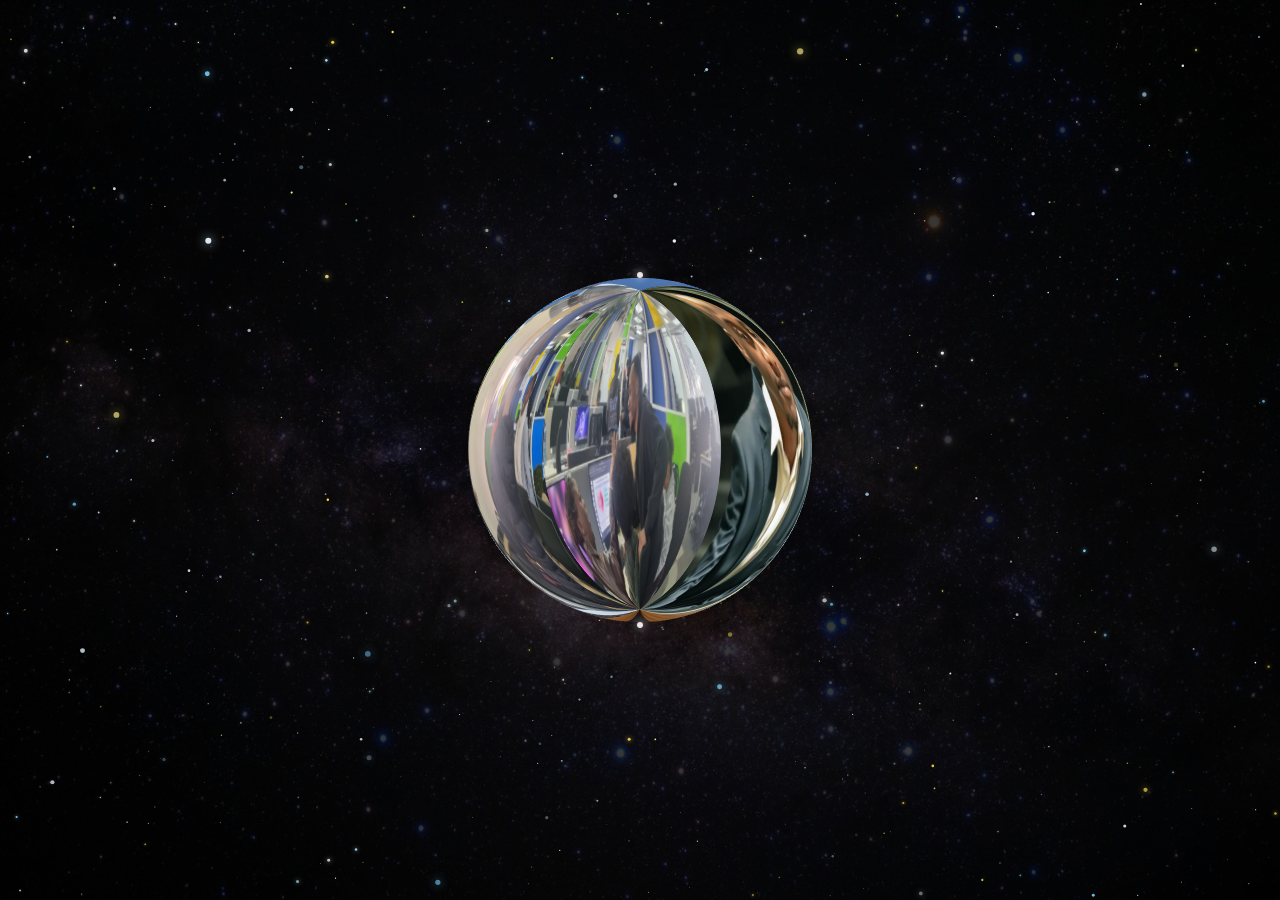
==== target/classes/static/index.html @ a39a05ab "Created a planet and the universe with the big bang effect" ====
<!DOCTYPE html>
<html lang="en">
<head>
  <meta charset="UTF-8">
  <meta name="viewport" content="width=device-width, initial-scale=1.0, maximum-scale=1.0, user-scalable=no">
  <title>Cosmic 3D Web Profile</title>
  
  <!-- Preconnect to Google Fonts -->
  <link rel="preconnect" href="https://fonts.googleapis.com">
  <link rel="preconnect" href="https://fonts.gstatic.com" crossorigin>
  <link href="https://fonts.googleapis.com/css2?family=Orbitron:wght@400;500;600;700;800;900&family=Space+Grotesk:wght@300;400;500;600;700&display=swap" rel="stylesheet">
  
  <link rel="stylesheet" href="css/style.css">
</head>
<body>

  <!-- Fullscreen Interactive Canvas: Starfield, Gravity & Supernova Engine -->
  <canvas id="starfield-canvas"></canvas>

  <!-- Deep Space Atmosphere Vignette -->
  <div class="space-vignette"></div>

  <!-- Central Planet Stage (Exact Cartesian 0,0 Center) -->
  <div class="planet-stage" id="planet-stage" title="Click and drag to rotate the planet">
    <div class="atmosphere-halo"></div>
    <div class="orbit-reticle"></div>
    <canvas id="planet-canvas"></canvas>
  </div>

  <!-- Supernova Blast Toast Notification (Fires after 2-second dwell) -->
  <div id="supernova-alert" class="supernova-alert">
    ⚡ SUPERNOVA DETONATED // STELLAR REBIRTH INITIATED
  </div>

  <!-- Scripts -->
  <script src="js/stars.js"></script>
  <script src="js/planet.js"></script>
  <script src="js/main.js"></script>
</body>
</html>
---- target/classes/static/css/style.css ----
/* ==========================================================================
   COSMIC 3D WEB PROFILE - MINIMALIST CARTESIAN (0,0) LAYOUT
   Clear Glass Glow & Neutral Aesthetic (No Blue Tint on Planet)
   Typography: Orbitron & Space Grotesk
   Palette: OLED Deep Black (#000000), Clear Glass White (#FFFFFF), Gold (#FFD700)
   ========================================================================== */

@import url('https://fonts.googleapis.com/css2?family=Orbitron:wght@400;500;600;700;800;900&family=Space+Grotesk:wght@300;400;500;600;700&display=swap');

:root {
  --bg-deep-black: #000000;
 
  --accent-gold: #FFD700;
  --accent-supernova: #FF3D71;

  --font-display: 'Orbitron', -apple-system, sans-serif;
  --font-body: 'Space Grotesk', -apple-system, sans-serif;

  --ease-spring: cubic-bezier(0.16, 1, 0.3, 1);
  --ease-smooth: cubic-bezier(0.4, 0, 0.2, 1);
}

/* Reset */
*, *::before, *::after {
  box-sizing: border-box;
  margin: 0;
  padding: 0;
}

html, body {
  width: 100%;
  width: 100vw;
  height: 100%;
  height: 100vh;
  height: 100dvh;
  min-height: 100%;
  margin: 0;
  padding: 0;
  overflow: hidden;
  background-color: var(--bg-deep-black);
  user-select: none;
  -webkit-user-select: none;
  touch-action: none;
}

/* Cosmic Canvas Background */
#starfield-canvas {
  position: fixed;
  top: 0;
  left: 0;
  right: 0;
  bottom: 0;
  width: 100%;
  height: 100%;
  height: 100dvh;
  z-index: 2;
  display: block;
}

/* Background Atmosphere Vignette (Neutral, pure deep black - layered behind stars) */
.space-vignette {
  position: fixed;
  top: 0;
  left: 0;
  right: 0;
  bottom: 0;
  width: 100%;
  height: 100%;
  height: 100dvh;
  z-index: 1;
  pointer-events: none;
  background: radial-gradient(ellipse at center, transparent 60%, rgba(0, 0, 0, 0.45) 100%);
}

/* 3D Planet Stage (Positioned at exact Cartesian 0,0 Center of Screen) */
.planet-stage {
  position: absolute;
  top: 50%;
  left: 50%;
  transform: translate(-50%, -50%);
  width: clamp(210px, 46vmin, 350px);
  height: clamp(210px, 46vmin, 350px);
  display: flex;
  align-items: center;
  justify-content: center;
  cursor: grab;
  z-index: 10;
  transition: transform 0.3s var(--ease-spring);
}

.planet-stage:active {
  cursor: grabbing;
}

/* Planet WebGL Canvas - Clear Glass Glow (Zero blue tint) */
#planet-canvas {
  width: 100%;
  height: 100%;
  display: block;
}

/* Atmospheric Glow Halo (Neutral Clear Glass Sheen) */
.atmosphere-halo {
  position: absolute;
  top: -7%;
  left: -7%;
  width: 114%;
  height: 114%;
  border-radius: 50%;
  pointer-events: none;
  /* background: radial-gradient(circle, rgba(255, 255, 255, 0.12) 42%, rgba(255, 255, 255, 0.03) 65%, transparent 75%); */
  animation: atmosphereBreath 5s ease-in-out infinite alternate;
}




.orbit-reticle::before,
.orbit-reticle::after {
  content: '';
  position: absolute;
  width: 6px;
  height: 6px;
  border-radius: 50%;
  background: rgba(255, 255, 255, 0.9);
  box-shadow: 0 0 8px rgba(255, 255, 255, 0.85);
}

.orbit-reticle::before { top: 0; left: 50%; transform: translate(-50%, -50%); }
.orbit-reticle::after { bottom: 0; left: 50%; transform: translate(-50%, 50%); }

/* Supernova Blast Notification Toast */
.supernova-alert {
  position: fixed;
  top: 2rem;
  left: 50%;
  transform: translateX(-50%) translateY(-20px);
  background: rgba(255, 61, 113, 0.16);
  border: 1px solid var(--accent-supernova);
  color: #FFFFFF;
  padding: 0.65rem 1.6rem;
  border-radius: 9999px;
  font-family: var(--font-display);
  font-size: clamp(0.7rem, 2.2vw, 0.85rem);
  letter-spacing: 0.2em;
  text-align: center;
  box-shadow: 0 0 35px rgba(255, 61, 113, 0.45);
  backdrop-filter: blur(12px);
  -webkit-backdrop-filter: blur(12px);
  pointer-events: none;
  opacity: 0;
  transition: all 0.35s var(--ease-spring);
  z-index: 100;
  max-width: 90vw;
  white-space: nowrap;
}

.supernova-alert.active {
  opacity: 1;
  transform: translateX(-50%) translateY(0);
}

/* Animations */
@keyframes rotateClockwise {
  from { transform: rotate(0deg); }
  to { transform: rotate(360deg); }
}

@keyframes atmosphereBreath {
  0% { opacity: 0.7; transform: scale(0.98); }
  100% { opacity: 1; transform: scale(1.03); }
}
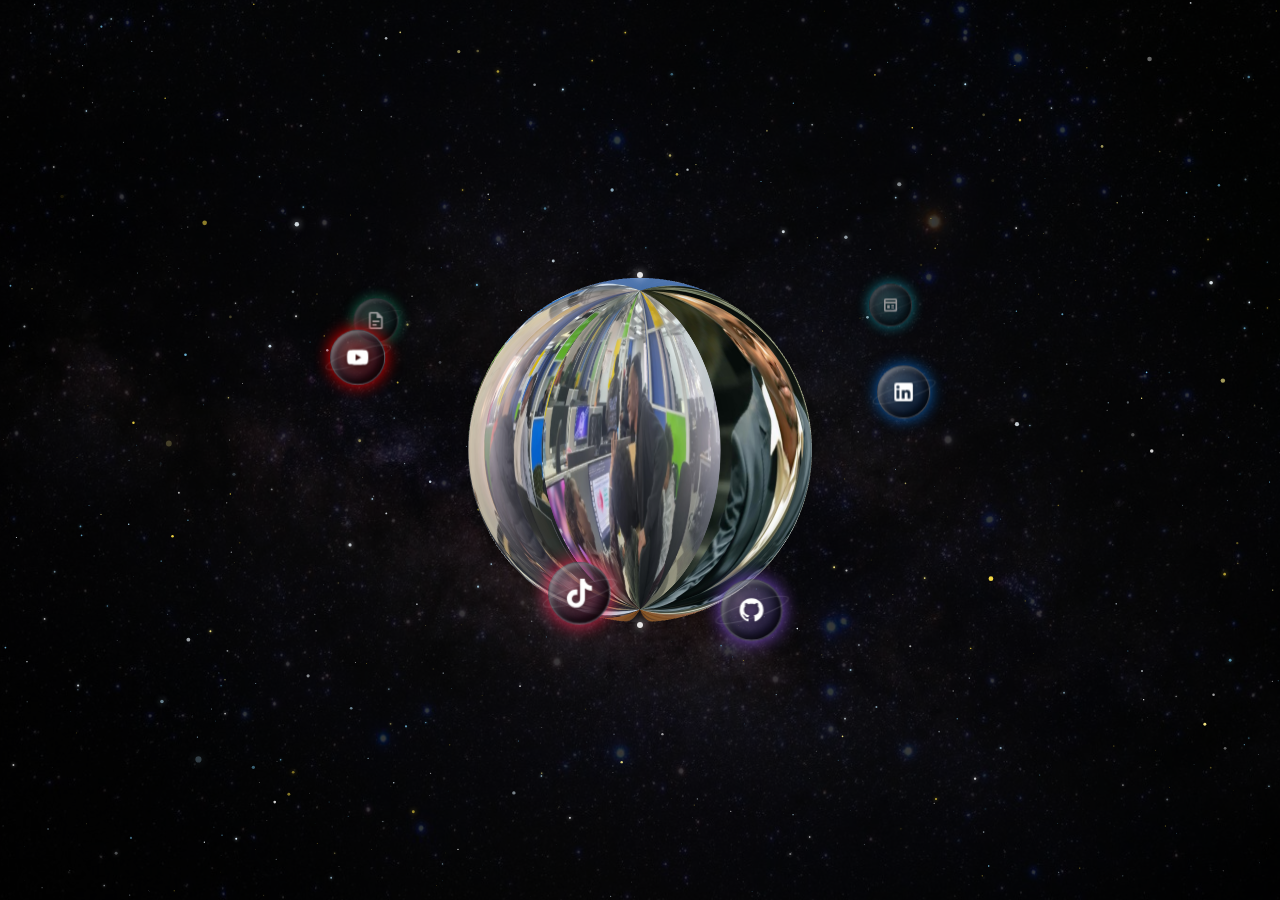
==== commit a5671898: "added Satellites to orbit around the world" ====
--- a/target/classes/static/index.html
+++ b/target/classes/static/index.html
@@ -27,6 +27,36 @@
     <canvas id="planet-canvas"></canvas>
   </div>
 
+  <!-- 3D Orbiting Satellite Moons System -->
+  <div class="orbital-system" id="orbital-system" aria-label="Orbiting satellite profiles"></div>
+
+  <!-- Cosmic Glassmorphism Profile Modal -->
+  <div id="cosmic-modal" class="cosmic-modal" role="dialog" aria-modal="true" aria-labelledby="modal-title">
+    <div class="modal-backdrop" id="modal-backdrop"></div>
+    <div class="modal-dialog-window">
+      <div class="modal-hud-header">
+        <div class="modal-title-group">
+          <span class="system-tag">// PROFILE SATELLITE INTERFACE</span>
+          <div class="title-row">
+            <h2 id="modal-title">Satellite</h2>
+            <span id="modal-badge" class="modal-badge">Network</span>
+          </div>
+        </div>
+        <div class="modal-header-actions">
+          <a id="modal-external-link" href="#" target="_blank" rel="noopener noreferrer" class="modal-header-link" title="Launch External">
+            <svg viewBox="0 0 24 24" width="16" height="16" fill="currentColor"><path d="M14 3v2h3.59l-9.83 9.83 1.41 1.41L19 6.41V10h2V3m-2 16H5V5h7V3H5a2 2 0 0 0-2 2v14a2 2 0 0 0 2 2h14a2 2 0 0 0 2-2v-7h-2v7z"/></svg>
+          </a>
+          <button id="modal-close-btn" class="modal-close-btn" aria-label="Close modal">
+            <svg viewBox="0 0 24 24" width="18" height="18" fill="currentColor"><path d="M19 6.41L17.59 5 12 10.59 6.41 5 5 6.41 10.59 12 5 17.59 6.41 19 12 13.41 17.59 19 19 17.59 13.41 12z"/></svg>
+          </button>
+        </div>
+      </div>
+      <div class="modal-content-scroll" id="modal-body">
+        <!-- Dynamically injected card & iframe preview -->
+      </div>
+    </div>
+  </div>
+
   <!-- Supernova Blast Toast Notification (Fires after 2-second dwell) -->
   <div id="supernova-alert" class="supernova-alert">
     ⚡ SUPERNOVA DETONATED // STELLAR REBIRTH INITIATED
@@ -35,6 +65,7 @@
   <!-- Scripts -->
   <script src="js/stars.js"></script>
   <script src="js/planet.js"></script>
+  <script src="js/moons.js"></script>
   <script src="js/main.js"></script>
 </body>
 </html>
--- a/target/classes/static/css/style.css
+++ b/target/classes/static/css/style.css
@@ -170,3 +170,632 @@
   0% { opacity: 0.7; transform: scale(0.98); }
   100% { opacity: 1; transform: scale(1.03); }
 }
+
+/* ==========================================================================
+   3D ORBITING SATELLITE MOONS & DISH BALL ICONS
+   ========================================================================== */
+.orbital-system {
+  position: absolute;
+  top: 50%;
+  left: 50%;
+  width: 0;
+  height: 0;
+  pointer-events: none;
+}
+
+.satellite-moon {
+  position: absolute;
+  top: 0;
+  left: 0;
+  width: clamp(40px, 8.5vmin, 52px);
+  height: clamp(40px, 8.5vmin, 52px);
+  background: transparent;
+  border: none;
+  outline: none;
+  padding: 0;
+  cursor: pointer;
+  pointer-events: auto;
+  user-select: none;
+  -webkit-user-select: none;
+  will-change: transform, opacity;
+  transition: filter 0.25s ease, opacity 0.25s ease;
+}
+
+.satellite-moon:focus-visible {
+  outline: 2px solid var(--accent-gold);
+  border-radius: 50%;
+}
+
+/* Dish Ball Sphere */
+.dish-ball {
+  width: 100%;
+  height: 100%;
+  border-radius: 50%;
+  position: relative;
+  background: radial-gradient(circle at 35% 35%, rgba(255, 255, 255, 0.28) 0%, rgba(20, 24, 38, 0.88) 65%, #050811 100%);
+  border: 1.5px solid rgba(255, 255, 255, 0.25);
+  box-shadow: 
+    inset -4px -4px 8px rgba(0, 0, 0, 0.8),
+    inset 2px 2px 4px rgba(255, 255, 255, 0.4),
+    0 0 16px var(--moon-accent, rgba(255, 255, 255, 0.3));
+  display: flex;
+  align-items: center;
+  justify-content: center;
+  backdrop-filter: blur(8px);
+  -webkit-backdrop-filter: blur(8px);
+  transition: transform 0.3s var(--ease-spring), box-shadow 0.3s ease, border-color 0.3s ease;
+}
+
+/* Dish Glow Sheen */
+.dish-glow {
+  position: absolute;
+  top: -4px;
+  left: -4px;
+  right: -4px;
+  bottom: -4px;
+  border-radius: 50%;
+  background: radial-gradient(circle, var(--moon-accent, rgba(255, 255, 255, 0.2)) 0%, transparent 70%);
+  opacity: 0.35;
+  pointer-events: none;
+  transition: opacity 0.3s ease;
+}
+
+/* Dish Vector Icon */
+.dish-icon {
+  position: relative;
+  z-index: 2;
+  display: flex;
+  align-items: center;
+  justify-content: center;
+  color: #FFFFFF;
+  filter: drop-shadow(0 2px 4px rgba(0, 0, 0, 0.7));
+  transition: transform 0.3s var(--ease-spring), color 0.3s ease;
+}
+
+.dish-icon svg {
+  width: clamp(18px, 3.8vmin, 24px);
+  height: clamp(18px, 3.8vmin, 24px);
+}
+
+/* Subtle Equatorial Dish Ring */
+.dish-ring {
+  position: absolute;
+  top: 50%;
+  left: -15%;
+  width: 130%;
+  height: 28%;
+  border-radius: 50%;
+  border: 1px solid rgba(255, 255, 255, 0.22);
+  transform: translateY(-50%) rotate(-18deg);
+  pointer-events: none;
+  opacity: 0.6;
+}
+
+/* Moon Tooltip HUD */
+.moon-tooltip {
+  position: absolute;
+  bottom: -24px;
+  left: 50%;
+  transform: translateX(-50%) scale(0.85);
+  font-family: var(--font-display);
+  font-size: 0.65rem;
+  letter-spacing: 0.14em;
+  color: #FFFFFF;
+  background: rgba(10, 14, 25, 0.88);
+  border: 1px solid rgba(255, 255, 255, 0.2);
+  border-radius: 4px;
+  padding: 2px 8px;
+  white-space: nowrap;
+  pointer-events: none;
+  opacity: 0;
+  transition: opacity 0.25s ease, transform 0.25s var(--ease-spring);
+  backdrop-filter: blur(8px);
+  -webkit-backdrop-filter: blur(8px);
+}
+
+/* Hover State */
+.satellite-moon.hovered .dish-ball {
+  transform: scale(1.18);
+  border-color: #FFFFFF;
+  box-shadow: 
+    inset -4px -4px 8px rgba(0, 0, 0, 0.8),
+    inset 2px 2px 6px rgba(255, 255, 255, 0.6),
+    0 0 24px var(--moon-accent, #FFFFFF);
+}
+
+.satellite-moon.hovered .dish-glow {
+  opacity: 0.8;
+}
+
+.satellite-moon.hovered .moon-tooltip {
+  opacity: 1;
+  transform: translateX(-50%) scale(1);
+}
+
+/* Moons behind planet slightly dimmed */
+.satellite-moon.behind-planet {
+  filter: brightness(0.82) saturate(0.85);
+}
+
+/* ==========================================================================
+   COSMIC GLASSMORPHISM MODAL SYSTEM
+   ========================================================================== */
+.cosmic-modal {
+  position: fixed;
+  inset: 0;
+  z-index: 1000;
+  display: flex;
+  align-items: center;
+  justify-content: center;
+  padding: 1.25rem;
+  opacity: 0;
+  pointer-events: none;
+  transition: opacity 0.35s ease;
+}
+
+.cosmic-modal.active {
+  opacity: 1;
+  pointer-events: auto;
+}
+
+/* Fullscreen Blurred Backdrop */
+.modal-backdrop {
+  position: absolute;
+  inset: 0;
+  background: rgba(0, 0, 0, 0.75);
+  backdrop-filter: blur(16px);
+  -webkit-backdrop-filter: blur(16px);
+}
+
+/* Modal Window Container */
+.modal-dialog-window {
+  position: relative;
+  z-index: 10;
+  width: min(92vw, 760px);
+  max-height: 88vh;
+  background: rgba(10, 14, 26, 0.88);
+  border: 1px solid rgba(255, 255, 255, 0.16);
+  border-radius: 18px;
+  box-shadow: 
+    0 0 50px rgba(0, 0, 0, 0.9),
+    0 0 35px rgba(255, 255, 255, 0.08);
+  display: flex;
+  flex-direction: column;
+  overflow: hidden;
+  transform: scale(0.92) translateY(20px);
+  transition: transform 0.4s var(--ease-spring);
+}
+
+.cosmic-modal.active .modal-dialog-window {
+  transform: scale(1) translateY(0);
+}
+
+/* Modal HUD Header */
+.modal-hud-header {
+  padding: 1.1rem 1.4rem;
+  background: rgba(255, 255, 255, 0.03);
+  border-bottom: 1px solid rgba(255, 255, 255, 0.1);
+  display: flex;
+  align-items: center;
+  justify-content: space-between;
+  gap: 1rem;
+}
+
+.modal-title-group {
+  display: flex;
+  flex-direction: column;
+  gap: 0.25rem;
+}
+
+.system-tag {
+  font-family: var(--font-display);
+  font-size: 0.65rem;
+  letter-spacing: 0.18em;
+  color: rgba(255, 255, 255, 0.45);
+}
+
+.title-row {
+  display: flex;
+  align-items: center;
+  gap: 0.75rem;
+  flex-wrap: wrap;
+}
+
+.title-row h2 {
+  font-family: var(--font-display);
+  font-size: clamp(1.1rem, 3vw, 1.45rem);
+  font-weight: 700;
+  color: #FFFFFF;
+  letter-spacing: 0.06em;
+  margin: 0;
+}
+
+.modal-badge {
+  font-family: var(--font-body);
+  font-size: 0.72rem;
+  padding: 0.15rem 0.65rem;
+  border-radius: 999px;
+  border: 1px solid rgba(255, 255, 255, 0.2);
+  background: rgba(255, 255, 255, 0.05);
+}
+
+/* Header Action Buttons */
+.modal-header-actions {
+  display: flex;
+  align-items: center;
+  gap: 0.6rem;
+}
+
+.modal-header-link,
+.modal-close-btn {
+  width: 36px;
+  height: 36px;
+  border-radius: 10px;
+  background: rgba(255, 255, 255, 0.06);
+  border: 1px solid rgba(255, 255, 255, 0.14);
+  color: rgba(255, 255, 255, 0.85);
+  display: flex;
+  align-items: center;
+  justify-content: center;
+  cursor: pointer;
+  transition: all 0.2s ease;
+  text-decoration: none;
+}
+
+.modal-header-link:hover,
+.modal-close-btn:hover {
+  background: rgba(255, 255, 255, 0.16);
+  border-color: #FFFFFF;
+  color: #FFFFFF;
+  transform: translateY(-1px);
+}
+
+/* Content Area */
+.modal-content-scroll {
+  padding: 1.4rem;
+  overflow-y: auto;
+  max-height: calc(88vh - 80px);
+}
+
+.modal-cosmic-card {
+  display: flex;
+  flex-direction: column;
+  gap: 1.25rem;
+}
+
+.card-hero-header {
+  display: flex;
+  align-items: center;
+  gap: 1rem;
+}
+
+.card-icon-emblem {
+  width: 52px;
+  height: 52px;
+  border-radius: 14px;
+  border: 1.5px solid;
+  display: flex;
+  align-items: center;
+  justify-content: center;
+  color: #FFFFFF;
+  box-shadow: 0 0 20px rgba(0, 0, 0, 0.6);
+}
+
+.card-hero-text h3 {
+  font-family: var(--font-display);
+  font-size: 1.25rem;
+  color: #FFFFFF;
+  margin: 0;
+}
+
+.card-subtitle {
+  font-family: var(--font-body);
+  font-size: 0.88rem;
+  color: rgba(255, 255, 255, 0.65);
+  margin-top: 0.2rem;
+}
+
+.card-description {
+  font-family: var(--font-body);
+  font-size: 0.95rem;
+  line-height: 1.6;
+  color: rgba(255, 255, 255, 0.82);
+}
+
+/* Embedded Preview Container */
+.embed-preview-wrapper {
+  border-radius: 14px;
+  border: 1px solid rgba(255, 255, 255, 0.12);
+  background: rgba(5, 8, 16, 0.65);
+  overflow: hidden;
+}
+
+.embed-hud-toolbar {
+  padding: 0.65rem 1rem;
+  background: rgba(255, 255, 255, 0.04);
+  border-bottom: 1px solid rgba(255, 255, 255, 0.08);
+  display: flex;
+  align-items: center;
+  justify-content: space-between;
+  gap: 0.8rem;
+}
+
+.status-indicator.live {
+  width: 7px;
+  height: 7px;
+  border-radius: 50%;
+  background: #10B981;
+  box-shadow: 0 0 8px #10B981;
+}
+
+.embed-label {
+  font-family: var(--font-display);
+  font-size: 0.65rem;
+  letter-spacing: 0.15em;
+  color: rgba(255, 255, 255, 0.5);
+  flex: 1;
+}
+
+.embed-launch-btn {
+  font-family: var(--font-display);
+  font-size: 0.68rem;
+  letter-spacing: 0.08em;
+  color: #FFFFFF;
+  text-decoration: none;
+  display: flex;
+  align-items: center;
+  gap: 0.35rem;
+  padding: 0.25rem 0.6rem;
+  border-radius: 6px;
+  background: rgba(255, 255, 255, 0.08);
+  border: 1px solid rgba(255, 255, 255, 0.15);
+  transition: all 0.2s ease;
+}
+
+.embed-launch-btn:hover {
+  background: rgba(255, 255, 255, 0.18);
+  border-color: #FFFFFF;
+}
+
+.iframe-container {
+  position: relative;
+  width: 100%;
+  height: clamp(280px, 46vh, 460px);
+  background: #000000;
+}
+
+.iframe-container iframe {
+  width: 100%;
+  height: 100%;
+  border: none;
+  display: block;
+}
+
+.iframe-fallback-overlay {
+  position: absolute;
+  inset: 0;
+  background: rgba(10, 14, 26, 0.95);
+  display: flex;
+  flex-direction: column;
+  align-items: center;
+  justify-content: center;
+  text-align: center;
+  padding: 2rem;
+  gap: 0.85rem;
+}
+
+.fallback-icon {
+  width: 54px;
+  height: 54px;
+  border-radius: 50%;
+  background: rgba(255, 255, 255, 0.06);
+  display: flex;
+  align-items: center;
+  justify-content: center;
+  color: #FFFFFF;
+  border: 1px solid rgba(255, 255, 255, 0.2);
+}
+
+.iframe-fallback-overlay h4 {
+  font-family: var(--font-display);
+  color: #FFFFFF;
+  font-size: 1.05rem;
+  margin: 0;
+}
+
+.iframe-fallback-overlay p {
+  font-family: var(--font-body);
+  font-size: 0.85rem;
+  color: rgba(255, 255, 255, 0.65);
+  max-width: 420px;
+  line-height: 1.5;
+}
+
+.cosmic-glow-btn {
+  font-family: var(--font-display);
+  font-size: 0.8rem;
+  letter-spacing: 0.1em;
+  color: #000000;
+  background: #FFFFFF;
+  padding: 0.65rem 1.4rem;
+  border-radius: 999px;
+  text-decoration: none;
+  font-weight: 600;
+  box-shadow: 0 0 20px rgba(255, 255, 255, 0.4);
+  transition: transform 0.2s var(--ease-spring), box-shadow 0.2s ease;
+}
+
+.cosmic-glow-btn:hover {
+  transform: scale(1.05);
+  box-shadow: 0 0 30px rgba(255, 255, 255, 0.7);
+}
+
+/* CV Interactive View */
+.cv-interactive-view,
+.about-interactive-view,
+.projects-interactive-view {
+  padding: 1.2rem;
+  display: flex;
+  flex-direction: column;
+  gap: 1.2rem;
+}
+
+.cv-header-row {
+  display: flex;
+  align-items: center;
+  justify-content: space-between;
+  gap: 1rem;
+  flex-wrap: wrap;
+  border-bottom: 1px solid rgba(255, 255, 255, 0.1);
+  padding-bottom: 0.8rem;
+}
+
+.cv-header-row h4 {
+  font-family: var(--font-display);
+  font-size: 1.1rem;
+  color: #FFFFFF;
+  margin: 0;
+}
+
+.cv-meta {
+  font-family: var(--font-body);
+  font-size: 0.8rem;
+  color: rgba(255, 255, 255, 0.6);
+  margin-top: 0.2rem;
+}
+
+.cv-download-btn {
+  display: flex;
+  align-items: center;
+  gap: 0.4rem;
+  padding: 0.5rem 1rem;
+  border-radius: 8px;
+  background: rgba(16, 185, 129, 0.15);
+  border: 1px solid #10B981;
+  color: #FFFFFF;
+  font-family: var(--font-display);
+  font-size: 0.75rem;
+  text-decoration: none;
+  transition: all 0.2s ease;
+}
+
+.cv-download-btn:hover {
+  background: #10B981;
+  color: #000000;
+}
+
+.cv-sections-grid {
+  display: grid;
+  grid-template-columns: repeat(auto-fit, minmax(240px, 1fr));
+  gap: 1rem;
+}
+
+.cv-block {
+  background: rgba(255, 255, 255, 0.03);
+  border: 1px solid rgba(255, 255, 255, 0.08);
+  border-radius: 10px;
+  padding: 1rem;
+}
+
+.cv-block h5 {
+  font-family: var(--font-display);
+  font-size: 0.85rem;
+  color: #10B981;
+  margin-bottom: 0.6rem;
+  letter-spacing: 0.05em;
+}
+
+.cv-block ul {
+  list-style: none;
+  padding: 0;
+  margin: 0;
+  display: flex;
+  flex-direction: column;
+  gap: 0.4rem;
+  font-family: var(--font-body);
+  font-size: 0.84rem;
+  color: rgba(255, 255, 255, 0.78);
+}
+
+.cv-block ul li::before {
+  content: '▹ ';
+  color: #10B981;
+}
+
+.cv-block p {
+  font-family: var(--font-body);
+  font-size: 0.85rem;
+  line-height: 1.5;
+  color: rgba(255, 255, 255, 0.75);
+}
+
+/* About Stats Grid */
+.stats-counter-grid {
+  display: grid;
+  grid-template-columns: repeat(auto-fit, minmax(130px, 1fr));
+  gap: 1rem;
+}
+
+.stat-box {
+  background: rgba(255, 255, 255, 0.03);
+  border: 1px solid rgba(255, 255, 255, 0.1);
+  border-radius: 12px;
+  padding: 1rem;
+  text-align: center;
+  display: flex;
+  flex-direction: column;
+  gap: 0.25rem;
+}
+
+.stat-number {
+  font-family: var(--font-display);
+  font-size: 1.8rem;
+  font-weight: 800;
+  color: #FFD700;
+}
+
+.stat-label {
+  font-family: var(--font-body);
+  font-size: 0.78rem;
+  color: rgba(255, 255, 255, 0.6);
+}
+
+/* Projects Card */
+.projects-card-preview {
+  background: rgba(255, 255, 255, 0.03);
+  border: 1px solid rgba(255, 255, 255, 0.1);
+  border-radius: 12px;
+  padding: 1.2rem;
+}
+
+.projects-card-preview h4 {
+  font-family: var(--font-display);
+  color: #00E5FF;
+  font-size: 1.05rem;
+  margin-bottom: 0.5rem;
+}
+
+.projects-card-preview p {
+  font-family: var(--font-body);
+  color: rgba(255, 255, 255, 0.8);
+  font-size: 0.88rem;
+  line-height: 1.5;
+  margin-bottom: 1rem;
+}
+
+.tech-tags {
+  display: flex;
+  flex-wrap: wrap;
+  gap: 0.5rem;
+}
+
+.tag {
+  font-family: var(--font-display);
+  font-size: 0.65rem;
+  letter-spacing: 0.08em;
+  padding: 0.2rem 0.6rem;
+  border-radius: 6px;
+  background: rgba(0, 229, 255, 0.1);
+  border: 1px solid rgba(0, 229, 255, 0.3);
+  color: #00E5FF;
+}
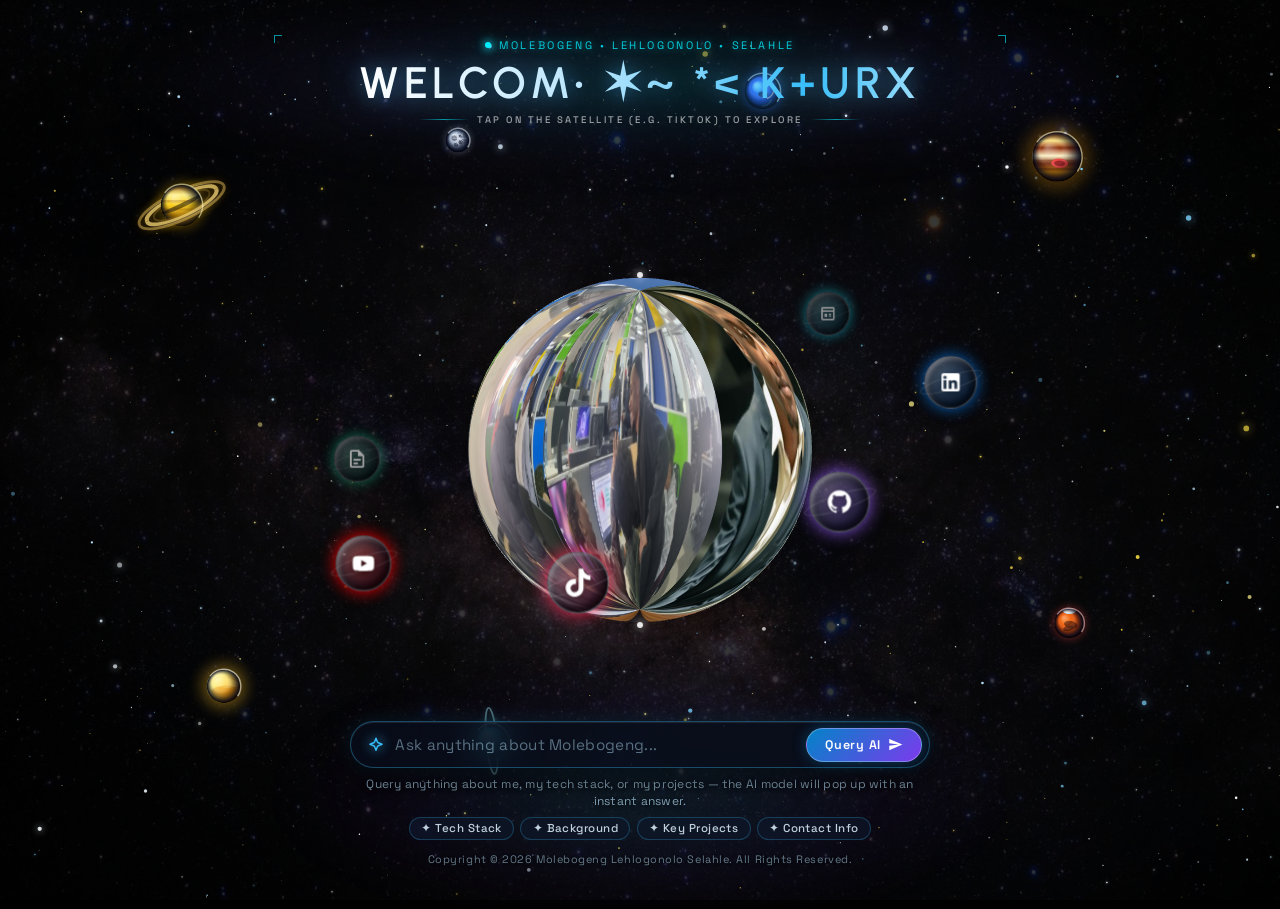
==== commit 3ac5b754: "Added the Title, Query form (with out a model for now) and other planets to complete the solar syste" ====
--- a/target/classes/static/index.html
+++ b/target/classes/static/index.html
@@ -3,12 +3,12 @@
 <head>
   <meta charset="UTF-8">
   <meta name="viewport" content="width=device-width, initial-scale=1.0, maximum-scale=1.0, user-scalable=no">
-  <title>Cosmic 3D Web Profile</title>
+  <title>Molebogeng Lehlogonolo Selahle</title>
   
   <!-- Preconnect to Google Fonts -->
   <link rel="preconnect" href="https://fonts.googleapis.com">
   <link rel="preconnect" href="https://fonts.gstatic.com" crossorigin>
-  <link href="https://fonts.googleapis.com/css2?family=Orbitron:wght@400;500;600;700;800;900&family=Space+Grotesk:wght@300;400;500;600;700&display=swap" rel="stylesheet">
+  <link href="https://fonts.googleapis.com/css2?family=Orbitron:wght@400;500;600;700&family=Outfit:wght@300;400;500;600;700&family=Space+Grotesk:wght@300;400;500;600;700&family=Syncopate:wght@400;600;700&family=Urbanist:wght@300;400;500;600;700&display=swap" rel="stylesheet">
   
   <link rel="stylesheet" href="css/style.css">
 </head>
@@ -20,15 +20,76 @@
   <!-- Deep Space Atmosphere Vignette -->
   <div class="space-vignette"></div>
 
-  <!-- Central Planet Stage (Exact Cartesian 0,0 Center) -->
-  <div class="planet-stage" id="planet-stage" title="Click and drag to rotate the planet">
-    <div class="atmosphere-halo"></div>
-    <div class="orbit-reticle"></div>
-    <canvas id="planet-canvas"></canvas>
+  <!-- Futuristic Animated Cosmic Title -->
+  <header class="cosmic-title-container" id="cosmic-title-container" aria-label="Welcome To My World">
+    <div class="title-backdrop-glow"></div>
+    <div class="title-hud-decor top-bar">
+      <span class="decor-corner top-left"></span>
+      <span class="hud-status-indicator"></span>
+      <span class="hud-sub-label">Molebogeng &bull; Lehlogonolo &bull; Selahle</span>
+      <span class="decor-corner top-right"></span>
+    </div>
+    <h1 class="futuristic-title" id="futuristic-title">
+      <span class="title-text-glow">WELCOME TO MY WORLD</span>
+    </h1>
+    <div class="title-hud-decor bottom-bar">
+      <span class="decor-line"></span>
+      <span class="hud-tag">TAP ON THE SATELLITE (E.G. TIKTOK) TO EXPLORE</span>
+      <span class="decor-line"></span>
+    </div>
+  </header>
+
+  <!-- Unified Planetary System Anchor (Organic cosmic space floating) -->
+  <div class="planetary-system" id="planetary-system">
+    <!-- Central Planet Stage (Exact Cartesian 0,0 Center) -->
+    <div class="planet-stage" id="planet-stage" title="Click and drag to rotate the planet">
+      <div class="atmosphere-halo"></div>
+      <div class="orbit-reticle"></div>
+      <canvas id="planet-canvas"></canvas>
+    </div>
+
+    <!-- 3D Orbiting Satellite Moons System -->
+    <div class="orbital-system" id="orbital-system" aria-label="Orbiting satellite profiles"></div>
   </div>
 
-  <!-- 3D Orbiting Satellite Moons System -->
-  <div class="orbital-system" id="orbital-system" aria-label="Orbiting satellite profiles"></div>
+  <!-- AI Model Cosmic Query Interface (Positioned just below planet & satellites) -->
+  <section class="ai-query-section" id="ai-query-section" aria-label="AI Model Profile Query">
+    <div class="query-glow-backdrop"></div>
+    <form class="query-input-wrapper" id="query-form" role="search">
+      <div class="query-icon-slot">
+        <svg viewBox="0 0 24 24" width="18" height="18" fill="none" stroke="currentColor" stroke-width="2" stroke-linecap="round" stroke-linejoin="round" class="sparkle-icon">
+          <path d="M12 3l1.912 4.886a2 2 0 001.202 1.202L20 11l-4.886 1.912a2 2 0 00-1.202 1.202L12 19l-1.912-4.886a2 2 0 00-1.202-1.202L4 11l4.886-1.912a2 2 0 001.202-1.202L12 3z"/>
+        </svg>
+      </div>
+      <input 
+        type="text" 
+        id="query-input" 
+        class="query-input" 
+        placeholder="Ask anything about Molebogeng..." 
+        autocomplete="off"
+        aria-label="Query my AI profile model"
+      />
+      <button type="submit" class="query-submit-btn" id="query-submit-btn" aria-label="Send Query">
+        <span>Query AI</span>
+        <svg viewBox="0 0 24 24" width="15" height="15" fill="currentColor">
+          <path d="M2.01 21L23 12 2.01 3 2 10l15 2-15 2z"/>
+        </svg>
+      </button>
+    </form>
+    <p class="query-description">
+      Query anything about me, my tech stack, or my projects &mdash; the AI model will pop up with an instant answer.
+    </p>
+    <div class="query-suggestions" id="query-suggestions">
+      <button type="button" class="suggestion-chip" data-query="What is your core tech stack?">✦ Tech Stack</button>
+      <button type="button" class="suggestion-chip" data-query="Tell me about your background and experience">✦ Background</button>
+      <button type="button" class="suggestion-chip" data-query="What projects have you built recently?">✦ Key Projects</button>
+      <button type="button" class="suggestion-chip" data-query="How can I get in touch with you?">✦ Contact Info</button>
+    </div>
+    <!-- Tiny Copyright 2026 Cosmic Footer -->
+    <footer class="cosmic-footer" id="cosmic-footer">
+      <p class="footer-copyright">Copyright &copy; 2026 Molebogeng Lehlogonolo Selahle. All Rights Reserved.</p>
+    </footer>
+  </section>
 
   <!-- Cosmic Glassmorphism Profile Modal -->
   <div id="cosmic-modal" class="cosmic-modal" role="dialog" aria-modal="true" aria-labelledby="modal-title">
@@ -57,6 +118,45 @@
     </div>
   </div>
 
+  <!-- AI Model Response Modal Window -->
+  <div id="ai-response-modal" class="cosmic-modal ai-modal" role="dialog" aria-modal="true" aria-labelledby="ai-modal-title">
+    <div class="modal-backdrop" id="ai-modal-backdrop"></div>
+    <div class="modal-dialog-window ai-dialog">
+      <div class="modal-hud-header">
+        <div class="modal-title-group">
+          <span class="system-tag">// NEURAL QUERY TERMINAL</span>
+          <div class="title-row">
+            <h2 id="ai-modal-title">AI Model Response</h2>
+            <span class="modal-badge ai-badge">Neural V1.0</span>
+          </div>
+        </div>
+        <div class="modal-header-actions">
+          <button id="ai-modal-close-btn" class="modal-close-btn" aria-label="Close AI modal">
+            <svg viewBox="0 0 24 24" width="18" height="18" fill="currentColor"><path d="M19 6.41L17.59 5 12 10.59 6.41 5 5 6.41 10.59 12 5 17.59 6.41 19 12 13.41 17.59 19 19 17.59 13.41 12z"/></svg>
+          </button>
+        </div>
+      </div>
+      <div class="modal-content-scroll" id="ai-modal-body">
+        <div class="ai-query-display">
+          <span class="prompt-label">USER QUERY:</span>
+          <p id="ai-modal-user-query" class="prompt-text"></p>
+        </div>
+        <div class="ai-response-display">
+          <div class="ai-status-indicator">
+            <span class="pulse-dot"></span>
+            <span class="status-text" id="ai-status-text">SYNTHESIZING MODEL RESPONSE...</span>
+          </div>
+          <div id="ai-modal-response-content" class="response-text">
+            <!-- Dynamically populated model response -->
+          </div>
+        </div>
+        <div class="ai-modal-footer">
+          <span class="ai-footer-note">// READY FOR BACKEND API ENDPOINT INTEGRATION</span>
+        </div>
+      </div>
+    </div>
+  </div>
+
   <!-- Supernova Blast Toast Notification (Fires after 2-second dwell) -->
   <div id="supernova-alert" class="supernova-alert">
     ⚡ SUPERNOVA DETONATED // STELLAR REBIRTH INITIATED
@@ -66,6 +166,8 @@
   <script src="js/stars.js"></script>
   <script src="js/planet.js"></script>
   <script src="js/moons.js"></script>
+  <script src="js/title.js"></script>
+  <script src="js/query.js"></script>
   <script src="js/main.js"></script>
 </body>
 </html>
--- a/target/classes/static/css/style.css
+++ b/target/classes/static/css/style.css
@@ -5,7 +5,7 @@
    Palette: OLED Deep Black (#000000), Clear Glass White (#FFFFFF), Gold (#FFD700)
    ========================================================================== */
 
-@import url('https://fonts.googleapis.com/css2?family=Orbitron:wght@400;500;600;700;800;900&family=Space+Grotesk:wght@300;400;500;600;700&display=swap');
+@import url('https://fonts.googleapis.com/css2?family=Orbitron:wght@400;500;600;700&family=Outfit:wght@300;400;500;600;700&family=Space+Grotesk:wght@300;400;500;600;700&family=Syncopate:wght@400;600;700&family=Urbanist:wght@300;400;500;600;700&display=swap');
 
 :root {
   --bg-deep-black: #000000;
@@ -15,6 +15,7 @@
 
   --font-display: 'Orbitron', -apple-system, sans-serif;
   --font-body: 'Space Grotesk', -apple-system, sans-serif;
+  --font-title: 'Urbanist', 'Space Grotesk', -apple-system, sans-serif;
 
   --ease-spring: cubic-bezier(0.16, 1, 0.3, 1);
   --ease-smooth: cubic-bezier(0.4, 0, 0.2, 1);
@@ -72,12 +73,298 @@
   background: radial-gradient(ellipse at center, transparent 60%, rgba(0, 0, 0, 0.45) 100%);
 }
 
-/* 3D Planet Stage (Positioned at exact Cartesian 0,0 Center of Screen) */
-.planet-stage {
+/* ==========================================================================
+   FUTURISTIC ANIMATED TITLE // "WELCOME TO MY WORLD"
+   ========================================================================== */
+/* ==========================================================================
+   FUTURISTIC ANIMATED TITLE // "WELCOME TO MY WORLD"
+   ========================================================================== */
+.cosmic-title-container {
+  position: absolute;
+  top: clamp(1rem, 3.5vh, 2.8rem);
+  left: 50%;
+  transform: translateX(-50%);
+  z-index: 30;
+  display: flex;
+  flex-direction: column;
+  align-items: center;
+  justify-content: center;
+  pointer-events: auto;
+  cursor: pointer;
+  user-select: none;
+  -webkit-user-select: none;
+  padding: 0.4rem 1rem;
+  width: min(94vw, 760px);
+  max-width: 96vw;
+  text-align: center;
+  transition: transform 0.3s var(--ease-spring);
+}
+
+/* Ambient Backlight Glow */
+.title-backdrop-glow {
   position: absolute;
   top: 50%;
   left: 50%;
   transform: translate(-50%, -50%);
+  width: 135%;
+  height: 170%;
+  background: radial-gradient(ellipse at center, rgba(0, 240, 255, 0.14) 0%, rgba(123, 97, 255, 0.05) 50%, transparent 75%);
+  pointer-events: none;
+  z-index: -1;
+  filter: blur(22px);
+  animation: titleGlowBreath 6s ease-in-out infinite alternate;
+}
+
+@keyframes titleGlowBreath {
+  0% { opacity: 0.45; transform: translate(-50%, -50%) scale(0.95); }
+  100% { opacity: 1; transform: translate(-50%, -50%) scale(1.08); }
+}
+
+/* HUD Top Bar Decor */
+.title-hud-decor {
+  display: flex;
+  align-items: center;
+  justify-content: center;
+  gap: 0.5rem;
+  width: 100%;
+  position: relative;
+}
+
+.title-hud-decor.top-bar {
+  margin-bottom: 0.25rem;
+  padding: 0 0.5rem;
+}
+
+.hud-status-indicator {
+  width: 6px;
+  height: 6px;
+  min-width: 6px;
+  border-radius: 50%;
+  background: #00F0FF;
+  box-shadow: 0 0 8px #00F0FF, 0 0 14px rgba(0, 240, 255, 0.8);
+  animation: hudBlink 2.2s ease-in-out infinite;
+}
+
+@keyframes hudBlink {
+  0%, 100% { opacity: 1; transform: scale(1); }
+  50% { opacity: 0.3; transform: scale(0.8); }
+}
+
+.hud-sub-label {
+  font-family: var(--font-body);
+  font-size: clamp(0.52rem, 1.3vw, 0.68rem);
+  letter-spacing: clamp(0.12em, 0.3vw, 0.24em);
+  color: rgba(0, 240, 255, 0.85);
+  text-shadow: 0 0 8px rgba(0, 240, 255, 0.55);
+  text-transform: uppercase;
+  white-space: nowrap;
+}
+
+/* Corner Reticle Accents */
+.decor-corner {
+  position: absolute;
+  width: 8px;
+  height: 8px;
+  border-color: rgba(0, 240, 255, 0.6);
+  border-style: solid;
+  pointer-events: none;
+}
+
+.decor-corner.top-left {
+  top: -3px;
+  left: -2px;
+  border-width: 1.5px 0 0 1.5px;
+}
+
+.decor-corner.top-right {
+  top: -3px;
+  right: -2px;
+  border-width: 1.5px 1.5px 0 0;
+}
+
+/* Main Futuristic Heading - Elegant & Smooth on the Eye */
+.futuristic-title {
+  margin: 0;
+  padding: 0;
+  font-family: var(--font-title);
+  font-size: clamp(1.05rem, 4.4vw, 2.75rem);
+  font-weight: 600;
+  letter-spacing: clamp(0.10em, 0.35vw, 0.28em);
+  text-transform: uppercase;
+  line-height: 1.22;
+  white-space: nowrap;
+  max-width: 100%;
+  text-align: center;
+  filter: drop-shadow(0 0 10px rgba(56, 189, 248, 0.45)) drop-shadow(0 0 22px rgba(192, 132, 252, 0.25));
+}
+
+/* Holographic Shimmering Text Glow - Gentle, silky starlight sheen with robust fallback */
+.title-text-glow {
+  display: inline-block;
+  color: #BAE6FD; /* Fallback: guarantees text is NEVER transparent or blank */
+  background: linear-gradient(
+    90deg,
+    #FFFFFF 0%,
+    #BAE6FD 20%,
+    #38BDF8 40%,
+    #FFFFFF 60%,
+    #C084FC 80%,
+    #BAE6FD 100%
+  );
+  background-size: 200% auto;
+  -webkit-background-clip: text;
+  background-clip: text;
+  -webkit-text-fill-color: transparent;
+  animation: holoGradientShift 7s linear infinite;
+  transition: transform 0.35s var(--ease-spring);
+  max-width: 100%;
+}
+
+@keyframes holoGradientShift {
+  0% { background-position: 0% center; }
+  100% { background-position: 200% center; }
+}
+
+.cosmic-title-container:hover .futuristic-title {
+  filter: drop-shadow(0 0 14px rgba(56, 189, 248, 0.8)) drop-shadow(0 0 30px rgba(192, 132, 252, 0.5));
+}
+
+.cosmic-title-container:hover .title-text-glow {
+  transform: scale(1.02);
+}
+
+/* HUD Bottom Bar Decor */
+.title-hud-decor.bottom-bar {
+  margin-top: 0.25rem;
+}
+
+.decor-line {
+  flex: 1;
+  max-width: 50px;
+  height: 1px;
+  background: linear-gradient(90deg, transparent, rgba(0, 240, 255, 0.6), transparent);
+}
+
+.hud-tag {
+  font-family: var(--font-body);
+  font-size: clamp(0.48rem, 1.0vw, 0.60rem);
+  font-weight: 500;
+  letter-spacing: clamp(0.12em, 0.28vw, 0.26em);
+  color: rgba(255, 255, 255, 0.6);
+  text-transform: uppercase;
+  white-space: nowrap;
+}
+
+/* Dedicated Mobile Viewport Rules (Phones & Narrow Displays) */
+@media (max-width: 640px) {
+  .cosmic-title-container {
+    top: clamp(0.75rem, 2vh, 1.4rem);
+    width: 96vw;
+    padding: 0.3rem 0.4rem;
+  }
+
+  .futuristic-title {
+    font-size: clamp(0.92rem, 5.0vw, 1.35rem);
+    letter-spacing: clamp(0.08em, 1.6vw, 0.16em);
+    line-height: 1.25;
+  }
+
+  .title-hud-decor.top-bar {
+    gap: 0.35rem;
+    margin-bottom: 0.18rem;
+    padding: 0 0.3rem;
+  }
+
+  .hud-sub-label {
+    font-size: clamp(0.48rem, 2.2vw, 0.58rem);
+    letter-spacing: clamp(0.08em, 1.2vw, 0.16em);
+  }
+
+  .title-hud-decor.bottom-bar {
+    margin-top: 0.18rem;
+  }
+
+  .decor-line {
+    max-width: 22px;
+  }
+
+  .hud-tag {
+    font-size: clamp(0.44rem, 1.8vw, 0.52rem);
+    letter-spacing: clamp(0.08em, 1.2vw, 0.16em);
+  }
+}
+
+@media (max-width: 360px) {
+  .futuristic-title {
+    font-size: 0.88rem;
+    letter-spacing: 0.08em;
+  }
+
+  .hud-sub-label {
+    font-size: 0.46rem;
+    letter-spacing: 0.08em;
+  }
+
+  .hud-tag {
+    font-size: 0.42rem;
+    letter-spacing: 0.08em;
+  }
+}
+
+/* Reduced Motion Override */
+@media (prefers-reduced-motion: reduce) {
+  .title-backdrop-glow,
+  .hud-status-indicator,
+  .title-text-glow {
+    animation: none;
+  }
+}
+
+/* Unified Celestial System Anchor (Organic cosmic space floating) */
+.planetary-system {
+  position: absolute;
+  top: 50%;
+  left: 50%;
+  width: 0;
+  height: 0;
+  pointer-events: none;
+  z-index: 15;
+  animation: cosmicSpaceDrift 36s cubic-bezier(0.42, 0, 0.58, 1) infinite;
+}
+
+@keyframes cosmicSpaceDrift {
+  0% {
+    transform: translate(0px, 0px);
+  }
+  15% {
+    transform: translate(8px, -11px);
+  }
+  30% {
+    transform: translate(14px, 4px);
+  }
+  45% {
+    transform: translate(5px, 13px);
+  }
+  60% {
+    transform: translate(-9px, 8px);
+  }
+  75% {
+    transform: translate(-14px, -5px);
+  }
+  90% {
+    transform: translate(-6px, -12px);
+  }
+  100% {
+    transform: translate(0px, 0px);
+  }
+}
+
+/* 3D Planet Stage (Positioned at exact Cartesian center of celestial system) */
+.planet-stage {
+  position: absolute;
+  top: 0;
+  left: 0;
+  transform: translate(-50%, -50%);
   width: clamp(210px, 46vmin, 350px);
   height: clamp(210px, 46vmin, 350px);
   display: flex;
@@ -85,6 +372,7 @@
   justify-content: center;
   cursor: grab;
   z-index: 10;
+  pointer-events: auto;
   transition: transform 0.3s var(--ease-spring);
 }
 
@@ -160,6 +448,43 @@
   transform: translateX(-50%) translateY(0);
 }
 
+.supernova-alert.black-hole-alert {
+  background: rgba(139, 92, 246, 0.35);
+  border-color: #C084FC;
+  box-shadow: 0 0 50px rgba(168, 85, 247, 0.75), 0 0 25px rgba(56, 189, 248, 0.6);
+  color: #FFFFFF;
+  text-shadow: 0 0 12px #C084FC;
+  animation: blackHoleAlertPulse 0.6s infinite alternate ease-in-out;
+}
+
+@keyframes blackHoleAlertPulse {
+  0% { transform: translateX(-50%) translateY(0) scale(1); filter: brightness(1); }
+  100% { transform: translateX(-50%) translateY(0) scale(1.04); filter: brightness(1.3); }
+}
+
+/* Screen rumble / gravitational waves during black hole vortex */
+body.black-hole-active {
+  overflow: hidden !important;
+  animation: cosmicSingularityRumble 0.08s infinite ease-in-out;
+}
+
+@keyframes cosmicSingularityRumble {
+  0% { transform: translate(0, 0); }
+  25% { transform: translate(-3px, 2px); }
+  50% { transform: translate(2px, -3px); }
+  75% { transform: translate(-2px, -2px); }
+  100% { transform: translate(3px, 2px); }
+}
+
+/* Sucked into black hole class for DOM elements */
+.sucked-into-blackhole {
+  pointer-events: none !important;
+  transition: transform 3.0s cubic-bezier(0.55, 0.05, 0.85, 0.3), opacity 2.8s ease-in, filter 2.8s ease !important;
+  transform: translate(var(--vortex-dx, 0px), var(--vortex-dy, 0px)) scale(0.001) rotate(1440deg) !important;
+  opacity: 0 !important;
+  filter: blur(12px) brightness(3) hue-rotate(180deg) !important;
+}
+
 /* Animations */
 @keyframes rotateClockwise {
   from { transform: rotate(0deg); }
@@ -176,8 +501,8 @@
    ========================================================================== */
 .orbital-system {
   position: absolute;
-  top: 50%;
-  left: 50%;
+  top: 0;
+  left: 0;
   width: 0;
   height: 0;
   pointer-events: none;
@@ -201,6 +526,18 @@
   transition: filter 0.25s ease, opacity 0.25s ease;
 }
 
+/* Generous Invisible Click Hitbox (Effortless selection on mouse & touch) */
+.satellite-moon::before {
+  content: '';
+  position: absolute;
+  top: -14px;
+  left: -14px;
+  right: -14px;
+  bottom: -14px;
+  border-radius: 50%;
+  pointer-events: auto;
+}
+
 .satellite-moon:focus-visible {
   outline: 2px solid var(--accent-gold);
   border-radius: 50%;
@@ -294,17 +631,22 @@
 }
 
 /* Hover State */
+.satellite-moon.hovered {
+  z-index: 50 !important;
+}
+
 .satellite-moon.hovered .dish-ball {
-  transform: scale(1.18);
+  transform: scale(1.22);
   border-color: #FFFFFF;
   box-shadow: 
     inset -4px -4px 8px rgba(0, 0, 0, 0.8),
-    inset 2px 2px 6px rgba(255, 255, 255, 0.6),
-    0 0 24px var(--moon-accent, #FFFFFF);
+    inset 2px 2px 6px rgba(255, 255, 255, 0.8),
+    0 0 26px var(--moon-accent, #FFFFFF),
+    0 0 45px var(--moon-accent, rgba(255, 255, 255, 0.4));
 }
 
 .satellite-moon.hovered .dish-glow {
-  opacity: 0.8;
+  opacity: 0.95;
 }
 
 .satellite-moon.hovered .moon-tooltip {
@@ -799,3 +1141,379 @@
   border: 1px solid rgba(0, 229, 255, 0.3);
   color: #00E5FF;
 }
+
+/* ==========================================================================
+   AI MODEL QUERY SECTION (Positioned just below the planet & satellites)
+   ========================================================================== */
+.ai-query-section {
+  position: absolute;
+  bottom: clamp(1rem, 3.8vh, 2.6rem);
+  left: 50%;
+  transform: translateX(-50%);
+  width: min(92vw, 580px);
+  z-index: 25;
+  display: flex;
+  flex-direction: column;
+  align-items: center;
+  gap: 0.5rem;
+  pointer-events: auto;
+  user-select: none;
+  -webkit-user-select: none;
+}
+
+/* Ambient Backlight for Query Dock */
+.query-glow-backdrop {
+  position: absolute;
+  top: 50%;
+  left: 50%;
+  transform: translate(-50%, -50%);
+  width: 120%;
+  height: 160%;
+  background: radial-gradient(ellipse at center, rgba(56, 189, 248, 0.12) 0%, rgba(124, 58, 237, 0.05) 50%, transparent 75%);
+  pointer-events: none;
+  z-index: -1;
+  filter: blur(20px);
+}
+
+/* Query Input Form Wrapper */
+.query-input-wrapper {
+  width: 100%;
+  display: flex;
+  align-items: center;
+  background: rgba(8, 13, 26, 0.78);
+  border: 1px solid rgba(56, 189, 248, 0.35);
+  border-radius: 9999px;
+  padding: 0.35rem 0.45rem 0.35rem 1rem;
+  box-shadow: 
+    0 8px 32px rgba(0, 0, 0, 0.75),
+    0 0 20px rgba(56, 189, 248, 0.15),
+    inset 0 1px 1px rgba(255, 255, 255, 0.1);
+  backdrop-filter: blur(16px);
+  -webkit-backdrop-filter: blur(16px);
+  transition: border-color 0.3s ease, box-shadow 0.3s ease, transform 0.3s var(--ease-spring);
+}
+
+.query-input-wrapper:focus-within {
+  border-color: #38BDF8;
+  box-shadow: 
+    0 8px 35px rgba(0, 0, 0, 0.85),
+    0 0 28px rgba(56, 189, 248, 0.35),
+    inset 0 1px 1px rgba(255, 255, 255, 0.2);
+  transform: translateY(-2px);
+}
+
+/* Sparkle Icon */
+.query-icon-slot {
+  display: flex;
+  align-items: center;
+  justify-content: center;
+  color: #38BDF8;
+  margin-right: 0.65rem;
+  filter: drop-shadow(0 0 6px #38BDF8);
+  flex-shrink: 0;
+}
+
+.sparkle-icon {
+  animation: sparkleSpin 8s linear infinite;
+}
+
+@keyframes sparkleSpin {
+  0% { transform: rotate(0deg) scale(1); }
+  50% { transform: rotate(180deg) scale(1.15); }
+  100% { transform: rotate(360deg) scale(1); }
+}
+
+/* Text Input Field */
+.query-input {
+  flex: 1;
+  min-width: 0;
+  background: transparent;
+  border: none;
+  outline: none;
+  font-family: var(--font-body);
+  font-size: clamp(0.82rem, 1.4vw, 0.95rem);
+  color: #FFFFFF;
+  letter-spacing: 0.02em;
+}
+
+.query-input::placeholder {
+  color: rgba(186, 230, 253, 0.45);
+}
+
+/* Submit Button */
+.query-submit-btn {
+  display: inline-flex;
+  align-items: center;
+  gap: 0.45rem;
+  background: linear-gradient(135deg, #0284C7 0%, #7C3AED 100%);
+  color: #FFFFFF;
+  border: 1px solid rgba(255, 255, 255, 0.3);
+  border-radius: 9999px;
+  padding: 0.5rem 1.1rem;
+  font-family: var(--font-body);
+  font-size: 0.78rem;
+  font-weight: 600;
+  letter-spacing: 0.06em;
+  cursor: pointer;
+  box-shadow: 0 0 14px rgba(2, 132, 199, 0.4);
+  transition: transform 0.25s var(--ease-spring), box-shadow 0.25s ease, filter 0.25s ease;
+  flex-shrink: 0;
+}
+
+.query-submit-btn:hover {
+  transform: scale(1.04);
+  box-shadow: 0 0 22px rgba(124, 58, 237, 0.6);
+  filter: brightness(1.1);
+}
+
+.query-submit-btn:active {
+  transform: scale(0.96);
+}
+
+/* Helper Description */
+.query-description {
+  font-family: var(--font-body);
+  font-size: clamp(0.64rem, 1.1vw, 0.75rem);
+  color: rgba(186, 230, 253, 0.7);
+  text-align: center;
+  line-height: 1.35;
+  letter-spacing: 0.02em;
+  max-width: 95%;
+  text-shadow: 0 1px 4px rgba(0, 0, 0, 0.9);
+}
+
+/* Suggestion Quick-Chips */
+.query-suggestions {
+  display: flex;
+  align-items: center;
+  justify-content: center;
+  flex-wrap: wrap;
+  gap: 0.4rem;
+  width: 100%;
+}
+
+.suggestion-chip {
+  background: rgba(15, 23, 42, 0.65);
+  border: 1px solid rgba(56, 189, 248, 0.25);
+  border-radius: 9999px;
+  color: rgba(224, 242, 254, 0.85);
+  font-family: var(--font-body);
+  font-size: clamp(0.62rem, 1.0vw, 0.72rem);
+  font-weight: 500;
+  letter-spacing: 0.04em;
+  padding: 0.22rem 0.7rem;
+  cursor: pointer;
+  backdrop-filter: blur(8px);
+  -webkit-backdrop-filter: blur(8px);
+  transition: all 0.25s var(--ease-spring);
+}
+
+.suggestion-chip:hover {
+  background: rgba(56, 189, 248, 0.18);
+  border-color: #38BDF8;
+  color: #FFFFFF;
+  transform: translateY(-1px);
+  box-shadow: 0 0 10px rgba(56, 189, 248, 0.35);
+}
+
+/* Tiny Cosmic Copyright Footer */
+.cosmic-footer {
+  margin-top: 0.25rem;
+  width: 100%;
+  display: flex;
+  justify-content: center;
+  align-items: center;
+  pointer-events: auto;
+}
+
+.footer-copyright {
+  font-family: var(--font-body);
+  font-size: clamp(0.56rem, 0.85vw, 0.68rem);
+  color: rgba(186, 230, 253, 0.52);
+  letter-spacing: 0.05em;
+  text-align: center;
+  text-shadow: 0 1px 3px rgba(0, 0, 0, 0.85);
+  transition: color 0.25s ease;
+}
+
+.footer-copyright:hover {
+  color: rgba(224, 242, 254, 0.85);
+}
+
+/* ==========================================================================
+   AI RESPONSE MODAL SPECIFICS
+   ========================================================================== */
+.ai-modal .ai-dialog {
+  max-width: 680px;
+  border-color: rgba(56, 189, 248, 0.35);
+  box-shadow: 0 0 50px rgba(0, 0, 0, 0.95), 0 0 35px rgba(56, 189, 248, 0.2);
+}
+
+.ai-badge {
+  background: rgba(56, 189, 248, 0.15) !important;
+  border-color: #38BDF8 !important;
+  color: #38BDF8 !important;
+}
+
+.ai-query-display {
+  background: rgba(15, 23, 42, 0.6);
+  border: 1px solid rgba(56, 189, 248, 0.2);
+  border-radius: 12px;
+  padding: 0.85rem 1.1rem;
+  margin-bottom: 1rem;
+}
+
+.prompt-label {
+  font-family: var(--font-display);
+  font-size: 0.62rem;
+  letter-spacing: 0.16em;
+  color: rgba(56, 189, 248, 0.8);
+  display: block;
+  margin-bottom: 0.25rem;
+}
+
+.prompt-text {
+  font-family: var(--font-body);
+  font-size: 0.95rem;
+  color: #FFFFFF;
+  font-style: italic;
+  line-height: 1.4;
+}
+
+.ai-response-display {
+  background: rgba(8, 12, 24, 0.7);
+  border: 1px solid rgba(255, 255, 255, 0.1);
+  border-radius: 14px;
+  padding: 1.25rem;
+  min-height: 150px;
+}
+
+.ai-status-indicator {
+  display: flex;
+  align-items: center;
+  gap: 0.5rem;
+  margin-bottom: 0.85rem;
+  padding-bottom: 0.6rem;
+  border-bottom: 1px solid rgba(255, 255, 255, 0.07);
+}
+
+.pulse-dot {
+  width: 7px;
+  height: 7px;
+  border-radius: 50%;
+  background: #38BDF8;
+  box-shadow: 0 0 8px #38BDF8;
+  animation: hudBlink 1.5s infinite;
+}
+
+.status-text {
+  font-family: var(--font-display);
+  font-size: 0.65rem;
+  letter-spacing: 0.16em;
+  color: #38BDF8;
+}
+
+.ai-response-body {
+  font-family: var(--font-body);
+  font-size: 0.92rem;
+  line-height: 1.65;
+  color: rgba(240, 249, 255, 0.92);
+}
+
+.ai-para {
+  margin-bottom: 0.8rem;
+}
+
+.ai-bullet {
+  margin-left: 1.2rem;
+  margin-bottom: 0.35rem;
+  list-style-type: square;
+  color: rgba(186, 230, 253, 0.9);
+}
+
+.ai-modal-footer {
+  margin-top: 1rem;
+  padding-top: 0.6rem;
+  border-top: 1px solid rgba(255, 255, 255, 0.08);
+  text-align: right;
+}
+
+.ai-footer-note {
+  font-family: var(--font-display);
+  font-size: 0.58rem;
+  letter-spacing: 0.14em;
+  color: rgba(255, 255, 255, 0.4);
+}
+
+/* Mobile Responsive Optimization for Query Section */
+@media (max-width: 600px) {
+  .ai-query-section {
+    bottom: clamp(0.6rem, 2vh, 1.2rem);
+    width: 94vw;
+    gap: 0.4rem;
+  }
+
+  .query-input-wrapper {
+    padding: 0.3rem 0.35rem 0.3rem 0.8rem;
+  }
+
+  .query-input {
+    font-size: 0.84rem;
+  }
+
+  .query-submit-btn {
+    padding: 0.45rem 0.85rem;
+    font-size: 0.72rem;
+    gap: 0.3rem;
+  }
+
+  .query-description {
+    font-size: 0.65rem;
+    line-height: 1.25;
+  }
+
+  .query-suggestions {
+    gap: 0.3rem;
+  }
+
+  .suggestion-chip {
+    padding: 0.18rem 0.55rem;
+    font-size: 0.62rem;
+  }
+
+  .cosmic-footer {
+    margin-top: 0.15rem;
+  }
+
+  .footer-copyright {
+    font-size: 0.56rem;
+    letter-spacing: 0.03em;
+  }
+
+  @keyframes cosmicSpaceDrift {
+    0% {
+      transform: translate(0px, 0px);
+    }
+    15% {
+      transform: translate(5px, -7px);
+    }
+    30% {
+      transform: translate(9px, 3px);
+    }
+    45% {
+      transform: translate(3px, 9px);
+    }
+    60% {
+      transform: translate(-6px, 5px);
+    }
+    75% {
+      transform: translate(-9px, -3px);
+    }
+    90% {
+      transform: translate(-4px, -8px);
+    }
+    100% {
+      transform: translate(0px, 0px);
+    }
+  }
+}
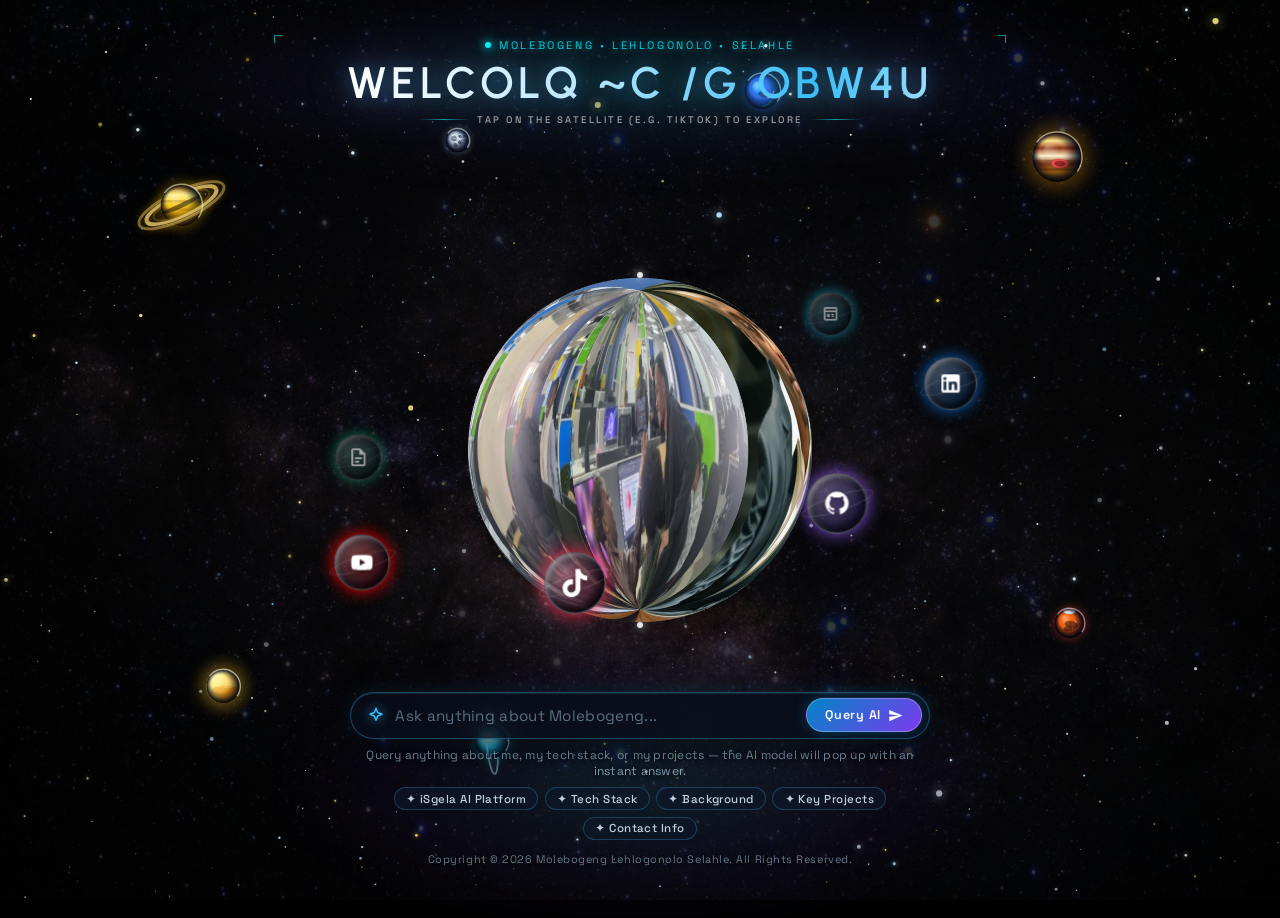
==== commit 9517d9ff: "Done with my portfolio" ====
--- a/target/classes/static/index.html
+++ b/target/classes/static/index.html
@@ -80,6 +80,7 @@
       Query anything about me, my tech stack, or my projects &mdash; the AI model will pop up with an instant answer.
     </p>
     <div class="query-suggestions" id="query-suggestions">
+      <button type="button" class="suggestion-chip" data-query="Tell me about your flagship project iSgela">✦ iSgela AI Platform</button>
       <button type="button" class="suggestion-chip" data-query="What is your core tech stack?">✦ Tech Stack</button>
       <button type="button" class="suggestion-chip" data-query="Tell me about your background and experience">✦ Background</button>
       <button type="button" class="suggestion-chip" data-query="What projects have you built recently?">✦ Key Projects</button>
--- a/target/classes/static/css/style.css
+++ b/target/classes/static/css/style.css
@@ -512,6 +512,9 @@
   position: absolute;
   top: 0;
   left: 0;
+  display: block;
+  text-decoration: none;
+  color: inherit;
   width: clamp(40px, 8.5vmin, 52px);
   height: clamp(40px, 8.5vmin, 52px);
   background: transparent;
@@ -972,6 +975,128 @@
   box-shadow: 0 0 30px rgba(255, 255, 255, 0.7);
 }
 
+/* External Portal Card (Zero Iframe blocking, Instant High-Tech Launch) */
+.external-portal-card {
+  padding: 1.75rem 1.5rem;
+  background: linear-gradient(135deg, rgba(14, 19, 36, 0.95), rgba(7, 10, 20, 0.98));
+  border: 1px solid rgba(255, 255, 255, 0.12);
+  border-radius: 12px;
+  display: flex;
+  flex-direction: column;
+  gap: 1.2rem;
+  box-shadow: inset 0 0 20px rgba(0, 0, 0, 0.5), 0 8px 32px rgba(0, 0, 0, 0.6);
+}
+
+.portal-badge-row {
+  display: flex;
+  justify-content: space-between;
+  align-items: center;
+  flex-wrap: wrap;
+  gap: 0.5rem;
+  font-family: var(--font-display);
+  font-size: 0.68rem;
+  letter-spacing: 0.12em;
+}
+
+.portal-live-tag {
+  color: #10B981;
+  font-weight: 600;
+  text-shadow: 0 0 8px rgba(16, 185, 129, 0.4);
+}
+
+.portal-latency {
+  color: rgba(255, 255, 255, 0.5);
+}
+
+.portal-profile-preview {
+  display: flex;
+  align-items: center;
+  gap: 1.25rem;
+  padding: 1rem;
+  background: rgba(255, 255, 255, 0.03);
+  border: 1px solid rgba(255, 255, 255, 0.08);
+  border-radius: 10px;
+}
+
+.portal-avatar {
+  width: 56px;
+  height: 56px;
+  border-radius: 12px;
+  display: flex;
+  align-items: center;
+  justify-content: center;
+  border: 2px solid;
+  box-shadow: 0 0 16px rgba(255, 255, 255, 0.1);
+  flex-shrink: 0;
+}
+
+.portal-avatar svg {
+  width: 30px;
+  height: 30px;
+}
+
+.portal-details {
+  display: flex;
+  flex-direction: column;
+  gap: 0.25rem;
+}
+
+.portal-details h4 {
+  font-family: var(--font-display);
+  font-size: 1.15rem;
+  color: #FFFFFF;
+  margin: 0;
+}
+
+.portal-handle {
+  font-family: var(--font-body);
+  font-size: 0.88rem;
+  color: rgba(255, 255, 255, 0.75);
+  margin: 0;
+}
+
+.portal-status-online {
+  font-family: var(--font-display);
+  font-size: 0.65rem;
+  color: #00E5FF;
+  letter-spacing: 0.1em;
+  margin-top: 0.2rem;
+}
+
+.portal-note {
+  font-family: var(--font-body);
+  font-size: 0.85rem;
+  color: rgba(255, 255, 255, 0.7);
+  line-height: 1.55;
+  margin: 0;
+}
+
+.portal-launch-btn {
+  display: inline-flex;
+  align-items: center;
+  justify-content: center;
+  gap: 0.6rem;
+  padding: 0.8rem 1.6rem;
+  font-family: var(--font-display);
+  font-size: 0.85rem;
+  font-weight: 600;
+  letter-spacing: 0.08em;
+  color: #050811;
+  background: #FFFFFF;
+  border-radius: 999px;
+  text-decoration: none;
+  transition: transform 0.2s ease, box-shadow 0.2s ease, background 0.2s ease;
+  box-shadow: 0 0 20px rgba(255, 255, 255, 0.35);
+  margin-top: 0.25rem;
+  cursor: pointer;
+}
+
+.portal-launch-btn:hover {
+  transform: translateY(-2px) scale(1.02);
+  background: #E0E7FF;
+  box-shadow: 0 0 28px rgba(255, 255, 255, 0.6);
+}
+
 /* CV Interactive View */
 .cv-interactive-view,
 .about-interactive-view,
@@ -1069,6 +1194,47 @@
   font-size: 0.85rem;
   line-height: 1.5;
   color: rgba(255, 255, 255, 0.75);
+}
+
+/* About Photo Showcase */
+.about-photo-showcase {
+  display: grid;
+  grid-template-columns: repeat(auto-fit, minmax(200px, 1fr));
+  gap: 1rem;
+  margin: 0.5rem 0;
+}
+
+.about-photo-item {
+  position: relative;
+  border-radius: 10px;
+  overflow: hidden;
+  border: 1px solid rgba(255, 255, 255, 0.12);
+  background: rgba(15, 23, 42, 0.6);
+  box-shadow: 0 4px 20px rgba(0, 0, 0, 0.4);
+  transition: transform 0.3s ease, border-color 0.3s ease;
+}
+
+.about-photo-item:hover {
+  transform: translateY(-2px);
+  border-color: rgba(255, 215, 0, 0.5);
+}
+
+.about-photo-img {
+  width: 100%;
+  height: 150px;
+  object-fit: cover;
+  display: block;
+}
+
+.about-photo-label {
+  display: block;
+  padding: 0.45rem 0.6rem;
+  font-family: var(--font-display);
+  font-size: 0.68rem;
+  color: #FFD700;
+  background: rgba(10, 15, 30, 0.85);
+  border-top: 1px solid rgba(255, 255, 255, 0.08);
+  letter-spacing: 0.06em;
 }
 
 /* About Stats Grid */
@@ -1102,7 +1268,436 @@
   color: rgba(255, 255, 255, 0.6);
 }
 
+/* Enhanced CV & About Me Cosmic Components */
+.cv-contact-bar {
+  display: flex;
+  flex-wrap: wrap;
+  gap: 0.5rem;
+  align-items: center;
+  padding: 0.6rem 0.8rem;
+  background: rgba(255, 255, 255, 0.03);
+  border: 1px solid rgba(255, 255, 255, 0.08);
+  border-radius: 8px;
+}
+
+.cv-contact-item {
+  display: inline-flex;
+  align-items: center;
+  gap: 0.35rem;
+  font-family: var(--font-body);
+  font-size: 0.78rem;
+  color: rgba(255, 255, 255, 0.82);
+  text-decoration: none;
+  padding: 0.2rem 0.5rem;
+  border-radius: 4px;
+  background: rgba(255, 255, 255, 0.04);
+  transition: all 0.2s ease;
+}
+
+.cv-contact-item:hover {
+  background: rgba(255, 255, 255, 0.12);
+  color: #FFFFFF;
+}
+
+.cv-summary-card {
+  padding: 1rem 1.2rem;
+  background: rgba(16, 185, 129, 0.05);
+  border-left: 3px solid #10B981;
+  border-radius: 0 8px 8px 0;
+}
+
+.cv-summary-card.about-theme {
+  background: rgba(255, 215, 0, 0.05);
+  border-left: 3px solid #FFD700;
+}
+
+.cv-summary-card p {
+  font-family: var(--font-body);
+  font-size: 0.88rem;
+  line-height: 1.6;
+  color: rgba(255, 255, 255, 0.85);
+  margin: 0;
+}
+
+.cv-section-title {
+  font-family: var(--font-display);
+  font-size: 0.88rem;
+  color: #FFFFFF;
+  letter-spacing: 0.08em;
+  display: flex;
+  align-items: center;
+  gap: 0.5rem;
+  margin: 0.5rem 0 0.2rem;
+}
+
+.cv-section-title::after {
+  content: '';
+  flex: 1;
+  height: 1px;
+  background: rgba(255, 255, 255, 0.1);
+}
+
+.cv-skills-grid {
+  display: grid;
+  grid-template-columns: repeat(auto-fit, minmax(200px, 1fr));
+  gap: 0.85rem;
+}
+
+.cv-skill-category {
+  background: rgba(255, 255, 255, 0.03);
+  border: 1px solid rgba(255, 255, 255, 0.08);
+  border-radius: 8px;
+  padding: 0.85rem;
+  display: flex;
+  flex-direction: column;
+  gap: 0.5rem;
+}
+
+.cv-skill-category h6 {
+  font-family: var(--font-display);
+  font-size: 0.75rem;
+  color: #FFD700;
+  margin: 0;
+  letter-spacing: 0.05em;
+}
+
+.cv-skill-category.emerald h6 {
+  color: #10B981;
+}
+
+.cv-skill-tags {
+  display: flex;
+  flex-wrap: wrap;
+  gap: 0.4rem;
+}
+
+.cv-skill-tag {
+  font-family: var(--font-body);
+  font-size: 0.74rem;
+  padding: 0.2rem 0.55rem;
+  border-radius: 4px;
+  background: rgba(255, 255, 255, 0.06);
+  border: 1px solid rgba(255, 255, 255, 0.12);
+  color: rgba(255, 255, 255, 0.9);
+}
+
+.cv-entry-card {
+  background: rgba(255, 255, 255, 0.03);
+  border: 1px solid rgba(255, 255, 255, 0.08);
+  border-radius: 8px;
+  padding: 0.9rem 1rem;
+  display: flex;
+  flex-direction: column;
+  gap: 0.35rem;
+}
+
+.cv-entry-header {
+  display: flex;
+  justify-content: space-between;
+  align-items: baseline;
+  flex-wrap: wrap;
+  gap: 0.3rem;
+}
+
+.cv-entry-title {
+  font-family: var(--font-display);
+  font-size: 0.88rem;
+  color: #FFFFFF;
+  font-weight: 600;
+}
+
+.cv-entry-meta {
+  font-family: var(--font-body);
+  font-size: 0.75rem;
+  color: #00E5FF;
+}
+
+.cv-entry-subtitle {
+  font-family: var(--font-body);
+  font-size: 0.78rem;
+  color: rgba(255, 255, 255, 0.6);
+  margin-bottom: 0.2rem;
+}
+
+.cv-entry-card ul {
+  list-style: none;
+  padding: 0;
+  margin: 0;
+  display: flex;
+  flex-direction: column;
+  gap: 0.35rem;
+}
+
+.cv-entry-card ul li {
+  font-family: var(--font-body);
+  font-size: 0.82rem;
+  line-height: 1.45;
+  color: rgba(255, 255, 255, 0.78);
+  position: relative;
+  padding-left: 1rem;
+}
+
+.cv-entry-card ul li::before {
+  content: '▹';
+  position: absolute;
+  left: 0;
+  color: #10B981;
+}
+
+.cv-entry-card.about-theme ul li::before {
+  color: #FFD700;
+}
+
+.cv-actions-row {
+  display: flex;
+  flex-wrap: wrap;
+  align-items: center;
+  gap: 0.8rem;
+  margin-top: 0.5rem;
+}
+
+.cv-download-btn-primary {
+  display: inline-flex;
+  align-items: center;
+  gap: 0.5rem;
+  padding: 0.65rem 1.25rem;
+  border-radius: 8px;
+  background: #10B981;
+  color: #050811;
+  font-family: var(--font-display);
+  font-size: 0.8rem;
+  font-weight: 600;
+  letter-spacing: 0.06em;
+  text-decoration: none;
+  box-shadow: 0 0 16px rgba(16, 185, 129, 0.35);
+  transition: all 0.2s ease;
+}
+
+.cv-download-btn-primary:hover {
+  background: #34D399;
+  transform: translateY(-2px);
+  box-shadow: 0 0 24px rgba(16, 185, 129, 0.5);
+}
+
+.cv-link-btn {
+  display: inline-flex;
+  align-items: center;
+  gap: 0.4rem;
+  padding: 0.6rem 1rem;
+  border-radius: 8px;
+  background: rgba(255, 255, 255, 0.06);
+  border: 1px solid rgba(255, 255, 255, 0.15);
+  color: #FFFFFF;
+  font-family: var(--font-display);
+  font-size: 0.75rem;
+  text-decoration: none;
+  transition: all 0.2s ease;
+}
+
+.cv-link-btn:hover {
+  background: rgba(255, 255, 255, 0.15);
+  border-color: #FFFFFF;
+}
+
 /* Projects Card */
+.project-flagship-card {
+  background: linear-gradient(145deg, rgba(14, 25, 48, 0.95), rgba(7, 12, 24, 0.98));
+  border: 1.5px solid rgba(0, 229, 255, 0.35);
+  border-radius: 14px;
+  padding: 1.4rem;
+  box-shadow: 0 0 30px rgba(0, 229, 255, 0.15), inset 0 0 20px rgba(0, 0, 0, 0.6);
+  display: flex;
+  flex-direction: column;
+  gap: 1.1rem;
+  position: relative;
+}
+
+.project-flagship-badge-row {
+  display: flex;
+  justify-content: space-between;
+  align-items: center;
+  flex-wrap: wrap;
+  gap: 0.5rem;
+}
+
+.project-flagship-badge {
+  font-family: var(--font-display);
+  font-size: 0.72rem;
+  font-weight: 700;
+  letter-spacing: 0.1em;
+  color: #00E5FF;
+  text-shadow: 0 0 10px rgba(0, 229, 255, 0.6);
+}
+
+.project-status-live {
+  font-family: var(--font-display);
+  font-size: 0.66rem;
+  color: #10B981;
+  letter-spacing: 0.08em;
+}
+
+.project-header-row {
+  display: flex;
+  justify-content: space-between;
+  align-items: flex-start;
+  flex-wrap: wrap;
+  gap: 1rem;
+}
+
+.project-title-large {
+  font-family: var(--font-display);
+  font-size: 1.6rem;
+  font-weight: 800;
+  color: #FFFFFF;
+  letter-spacing: 0.04em;
+  margin: 0;
+  text-shadow: 0 0 16px rgba(255, 255, 255, 0.25);
+}
+
+.project-subtitle-lead {
+  font-family: var(--font-body);
+  font-size: 0.9rem;
+  color: rgba(255, 255, 255, 0.85);
+  margin-top: 0.35rem;
+  line-height: 1.5;
+}
+
+.project-demo-link-btn {
+  display: inline-flex;
+  align-items: center;
+  gap: 0.5rem;
+  padding: 0.65rem 1.25rem;
+  border-radius: 999px;
+  background: linear-gradient(135deg, #00E5FF, #00B4D8);
+  color: #050811;
+  font-family: var(--font-display);
+  font-size: 0.8rem;
+  font-weight: 700;
+  letter-spacing: 0.06em;
+  text-decoration: none;
+  box-shadow: 0 0 20px rgba(0, 229, 255, 0.4);
+  transition: all 0.25s ease;
+  white-space: nowrap;
+}
+
+.project-demo-link-btn:hover {
+  background: linear-gradient(135deg, #38EFFF, #00D2FF);
+  transform: translateY(-2px) scale(1.02);
+  box-shadow: 0 0 30px rgba(0, 229, 255, 0.7);
+}
+
+.project-problem-solution-box {
+  display: grid;
+  grid-template-columns: repeat(auto-fit, minmax(240px, 1fr));
+  gap: 1rem;
+  padding: 1rem;
+  background: rgba(255, 255, 255, 0.03);
+  border: 1px solid rgba(255, 255, 255, 0.08);
+  border-radius: 10px;
+}
+
+.project-problem-solution-box h6 {
+  font-family: var(--font-display);
+  font-size: 0.75rem;
+  letter-spacing: 0.08em;
+  margin: 0 0 0.4rem;
+}
+
+.problem-col h6 {
+  color: #FE2C55;
+}
+
+.solution-col h6 {
+  color: #10B981;
+}
+
+.project-problem-solution-box p {
+  font-family: var(--font-body);
+  font-size: 0.82rem;
+  color: rgba(255, 255, 255, 0.8);
+  line-height: 1.55;
+  margin: 0;
+}
+
+.project-features-grid {
+  display: grid;
+  grid-template-columns: repeat(auto-fit, minmax(220px, 1fr));
+  gap: 0.85rem;
+}
+
+.project-feature-card {
+  background: rgba(255, 255, 255, 0.03);
+  border: 1px solid rgba(255, 255, 255, 0.08);
+  border-radius: 8px;
+  padding: 0.9rem;
+  display: flex;
+  flex-direction: column;
+  gap: 0.4rem;
+  transition: border-color 0.2s ease;
+}
+
+.project-feature-card:hover {
+  border-color: rgba(0, 229, 255, 0.3);
+}
+
+.feature-icon-title {
+  display: flex;
+  align-items: center;
+  gap: 0.5rem;
+}
+
+.feature-icon-title h6 {
+  font-family: var(--font-display);
+  font-size: 0.8rem;
+  color: #FFFFFF;
+  margin: 0;
+}
+
+.project-feature-card p {
+  font-family: var(--font-body);
+  font-size: 0.8rem;
+  color: rgba(255, 255, 255, 0.75);
+  line-height: 1.5;
+  margin: 0;
+}
+
+.project-tech-header {
+  font-family: var(--font-display);
+  font-size: 0.76rem;
+  color: rgba(255, 255, 255, 0.6);
+  letter-spacing: 0.1em;
+  margin-top: 0.2rem;
+}
+
+.flagship-tags .tag {
+  background: rgba(0, 229, 255, 0.08);
+  border-color: rgba(0, 229, 255, 0.25);
+  color: #E0F7FA;
+}
+
+.project-mini-header {
+  display: flex;
+  justify-content: space-between;
+  align-items: baseline;
+  flex-wrap: wrap;
+  gap: 0.5rem;
+  margin-bottom: 0.4rem;
+}
+
+.project-mini-header h4 {
+  font-family: var(--font-display);
+  color: #00E5FF;
+  font-size: 1.05rem;
+  margin: 0;
+}
+
+.project-mini-tag {
+  font-family: var(--font-display);
+  font-size: 0.65rem;
+  color: rgba(255, 255, 255, 0.5);
+  letter-spacing: 0.06em;
+}
+
 .projects-card-preview {
   background: rgba(255, 255, 255, 0.03);
   border: 1px solid rgba(255, 255, 255, 0.1);
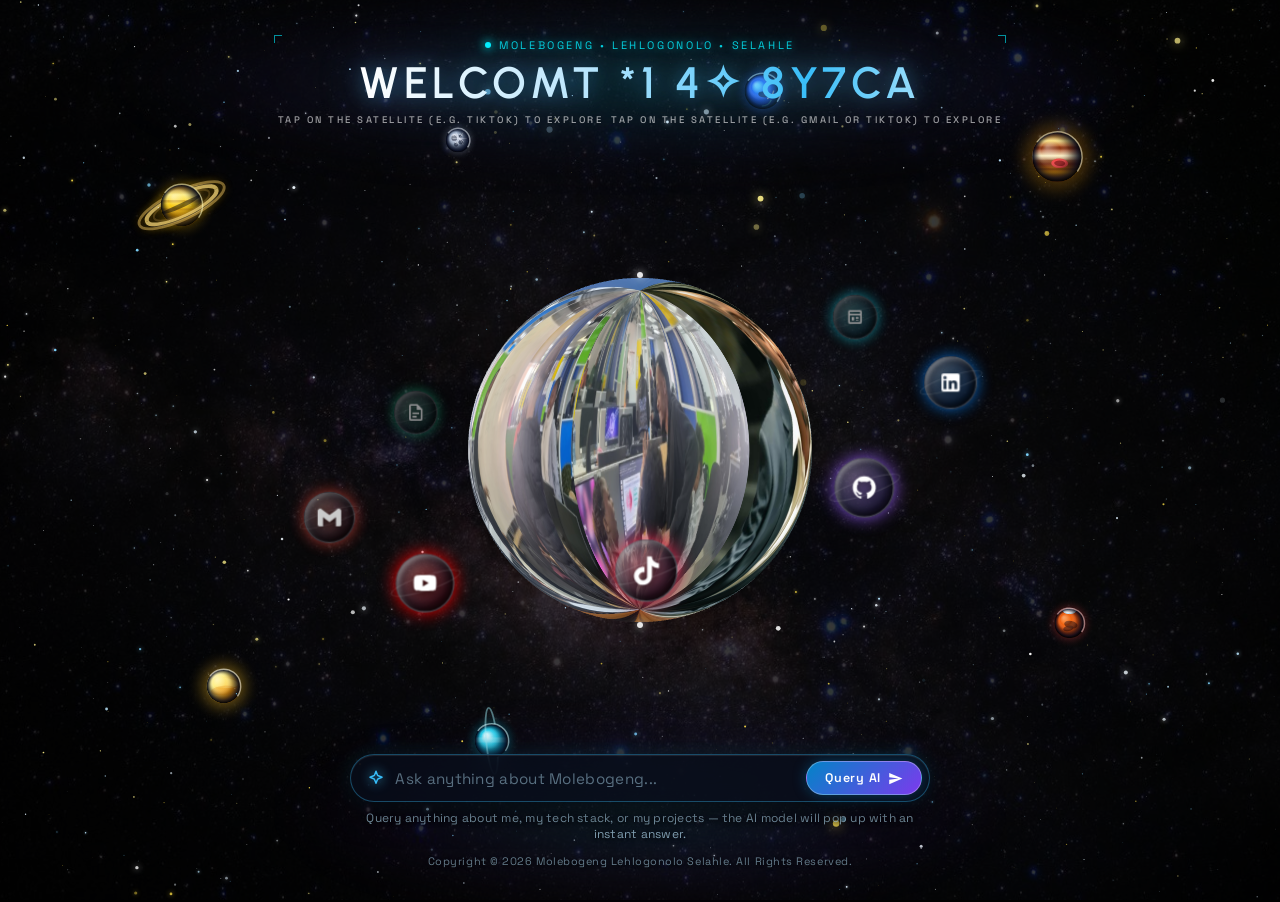
==== commit 23a0cc2a: "Added an email icon to my portfolio" ====
--- a/target/classes/static/index.html
+++ b/target/classes/static/index.html
@@ -35,6 +35,7 @@
     <div class="title-hud-decor bottom-bar">
       <span class="decor-line"></span>
       <span class="hud-tag">TAP ON THE SATELLITE (E.G. TIKTOK) TO EXPLORE</span>
+      <span class="hud-tag">TAP ON THE SATELLITE (E.G. GMAIL OR TIKTOK) TO EXPLORE</span>
       <span class="decor-line"></span>
     </div>
   </header>
@@ -79,13 +80,6 @@
     <p class="query-description">
       Query anything about me, my tech stack, or my projects &mdash; the AI model will pop up with an instant answer.
     </p>
-    <div class="query-suggestions" id="query-suggestions">
-      <button type="button" class="suggestion-chip" data-query="Tell me about your flagship project iSgela">✦ iSgela AI Platform</button>
-      <button type="button" class="suggestion-chip" data-query="What is your core tech stack?">✦ Tech Stack</button>
-      <button type="button" class="suggestion-chip" data-query="Tell me about your background and experience">✦ Background</button>
-      <button type="button" class="suggestion-chip" data-query="What projects have you built recently?">✦ Key Projects</button>
-      <button type="button" class="suggestion-chip" data-query="How can I get in touch with you?">✦ Contact Info</button>
-    </div>
     <!-- Tiny Copyright 2026 Cosmic Footer -->
     <footer class="cosmic-footer" id="cosmic-footer">
       <p class="footer-copyright">Copyright &copy; 2026 Molebogeng Lehlogonolo Selahle. All Rights Reserved.</p>
--- a/target/classes/static/css/style.css
+++ b/target/classes/static/css/style.css
@@ -1738,11 +1738,306 @@
 }
 
 /* ==========================================================================
+   COSMIC GMAIL SATELLITE & DISPATCH TERMINAL
+   ========================================================================== */
+.gmail-interactive-view {
+  display: flex;
+  flex-direction: column;
+  gap: 1.2rem;
+  padding: 0.2rem;
+}
+
+.gmail-header-card {
+  display: flex;
+  align-items: center;
+  gap: 1.2rem;
+  padding: 1.25rem 1.4rem;
+  background: linear-gradient(135deg, rgba(234, 67, 53, 0.14), rgba(15, 20, 35, 0.95));
+  border: 1.5px solid rgba(234, 67, 53, 0.4);
+  border-radius: 14px;
+  box-shadow: 0 0 25px rgba(234, 67, 53, 0.15), inset 0 0 15px rgba(0, 0, 0, 0.5);
+}
+
+.gmail-avatar-slot {
+  width: 54px;
+  height: 54px;
+  border-radius: 12px;
+  background: rgba(234, 67, 53, 0.2);
+  border: 1.5px solid #EA4335;
+  display: flex;
+  align-items: center;
+  justify-content: center;
+  color: #EA4335;
+  box-shadow: 0 0 16px rgba(234, 67, 53, 0.4);
+  flex-shrink: 0;
+}
+
+.gmail-header-info {
+  display: flex;
+  flex-direction: column;
+  gap: 0.3rem;
+  flex: 1;
+}
+
+.gmail-status-tag {
+  font-family: var(--font-display);
+  font-size: 0.65rem;
+  font-weight: 700;
+  color: #EA4335;
+  letter-spacing: 0.12em;
+}
+
+.gmail-header-info h4 {
+  font-family: var(--font-display);
+  font-size: 1.15rem;
+  color: #FFFFFF;
+  margin: 0;
+}
+
+.gmail-copy-row {
+  display: flex;
+  align-items: center;
+  flex-wrap: wrap;
+  gap: 0.6rem;
+  margin-top: 0.25rem;
+}
+
+.gmail-address-pill {
+  font-family: 'Space Grotesk', monospace;
+  font-size: 0.82rem;
+  color: #FFFFFF;
+  background: rgba(0, 0, 0, 0.6);
+  padding: 0.3rem 0.65rem;
+  border-radius: 6px;
+  border: 1px solid rgba(255, 255, 255, 0.15);
+  user-select: all;
+}
+
+.gmail-copy-btn {
+  display: inline-flex;
+  align-items: center;
+  gap: 0.35rem;
+  padding: 0.32rem 0.75rem;
+  border-radius: 6px;
+  background: rgba(255, 255, 255, 0.08);
+  border: 1px solid rgba(255, 255, 255, 0.2);
+  color: #FFFFFF;
+  font-family: var(--font-display);
+  font-size: 0.7rem;
+  cursor: pointer;
+  transition: all 0.2s ease;
+}
+
+.gmail-copy-btn:hover {
+  background: rgba(234, 67, 53, 0.25);
+  border-color: #EA4335;
+  color: #FFFFFF;
+}
+
+.gmail-actions-grid {
+  display: grid;
+  grid-template-columns: repeat(auto-fit, minmax(220px, 1fr));
+  gap: 1rem;
+}
+
+.gmail-launch-card {
+  display: flex;
+  flex-direction: column;
+  gap: 0.5rem;
+  padding: 1.1rem;
+  border-radius: 12px;
+  text-decoration: none;
+  background: rgba(255, 255, 255, 0.03);
+  border: 1px solid rgba(255, 255, 255, 0.1);
+  transition: transform 0.25s ease, border-color 0.25s ease, box-shadow 0.25s ease;
+}
+
+.gmail-launch-card:hover {
+  transform: translateY(-2px);
+  border-color: rgba(234, 67, 53, 0.6);
+  box-shadow: 0 0 20px rgba(234, 67, 53, 0.2);
+}
+
+.gmail-web-card {
+  border-left: 3px solid #EA4335;
+}
+
+.mailto-card {
+  border-left: 3px solid #00E5FF;
+}
+
+.launch-icon-row {
+  display: flex;
+  justify-content: space-between;
+  align-items: center;
+}
+
+.launch-badge {
+  font-family: var(--font-display);
+  font-size: 0.62rem;
+  letter-spacing: 0.08em;
+  padding: 0.15rem 0.5rem;
+  border-radius: 4px;
+  background: rgba(255, 255, 255, 0.08);
+  color: rgba(255, 255, 255, 0.7);
+}
+
+.gmail-launch-card h5 {
+  font-family: var(--font-display);
+  font-size: 0.95rem;
+  color: #FFFFFF;
+  margin: 0;
+}
+
+.gmail-launch-card p {
+  font-family: var(--font-body);
+  font-size: 0.8rem;
+  color: rgba(255, 255, 255, 0.72);
+  line-height: 1.45;
+  margin: 0;
+}
+
+.launch-cta {
+  font-family: var(--font-display);
+  font-size: 0.75rem;
+  font-weight: 600;
+  color: #EA4335;
+  margin-top: 0.3rem;
+  display: inline-flex;
+  align-items: center;
+  gap: 0.3rem;
+}
+
+.mailto-card .launch-cta {
+  color: #00E5FF;
+}
+
+.gmail-form-card {
+  background: rgba(255, 255, 255, 0.02);
+  border: 1px solid rgba(255, 255, 255, 0.08);
+  border-radius: 12px;
+  padding: 1.25rem;
+  display: flex;
+  flex-direction: column;
+  gap: 0.9rem;
+}
+
+.form-title-row {
+  display: flex;
+  justify-content: space-between;
+  align-items: baseline;
+  flex-wrap: wrap;
+  gap: 0.4rem;
+}
+
+.form-title-row h6 {
+  font-family: var(--font-display);
+  font-size: 0.8rem;
+  color: #EA4335;
+  letter-spacing: 0.08em;
+  margin: 0;
+}
+
+.form-hint {
+  font-family: var(--font-body);
+  font-size: 0.72rem;
+  color: rgba(255, 255, 255, 0.5);
+}
+
+.gmail-direct-form {
+  display: flex;
+  flex-direction: column;
+  gap: 0.8rem;
+}
+
+.form-grid-2 {
+  display: grid;
+  grid-template-columns: repeat(auto-fit, minmax(200px, 1fr));
+  gap: 0.8rem;
+}
+
+.form-field {
+  display: flex;
+  flex-direction: column;
+  gap: 0.3rem;
+}
+
+.form-field label {
+  font-family: var(--font-display);
+  font-size: 0.65rem;
+  letter-spacing: 0.08em;
+  color: rgba(255, 255, 255, 0.6);
+}
+
+.gmail-input {
+  width: 100%;
+  box-sizing: border-box;
+  padding: 0.65rem 0.85rem;
+  border-radius: 8px;
+  background: rgba(10, 15, 28, 0.8);
+  border: 1px solid rgba(255, 255, 255, 0.12);
+  color: #FFFFFF;
+  font-family: var(--font-body);
+  font-size: 0.85rem;
+  outline: none;
+  transition: border-color 0.2s ease, box-shadow 0.2s ease;
+}
+
+.gmail-input:focus {
+  border-color: #EA4335;
+  box-shadow: 0 0 12px rgba(234, 67, 53, 0.3);
+}
+
+.gmail-input.textarea {
+  resize: vertical;
+  min-height: 80px;
+}
+
+.form-submit-row {
+  display: flex;
+  align-items: center;
+  flex-wrap: wrap;
+  gap: 1rem;
+  margin-top: 0.3rem;
+}
+
+.gmail-send-btn {
+  display: inline-flex;
+  align-items: center;
+  gap: 0.5rem;
+  padding: 0.7rem 1.4rem;
+  border-radius: 999px;
+  background: #EA4335;
+  color: #FFFFFF;
+  border: none;
+  font-family: var(--font-display);
+  font-size: 0.78rem;
+  font-weight: 700;
+  letter-spacing: 0.08em;
+  cursor: pointer;
+  box-shadow: 0 0 18px rgba(234, 67, 53, 0.4);
+  transition: all 0.2s ease;
+}
+
+.gmail-send-btn:hover {
+  background: #FF5A4D;
+  transform: translateY(-2px);
+  box-shadow: 0 0 26px rgba(234, 67, 53, 0.7);
+}
+
+.contact-form-status {
+  font-family: var(--font-body);
+  font-size: 0.78rem;
+  color: #10B981;
+  letter-spacing: 0.04em;
+}
+
+/* ==========================================================================
    AI MODEL QUERY SECTION (Positioned just below the planet & satellites)
    ========================================================================== */
 .ai-query-section {
   position: absolute;
-  bottom: clamp(1rem, 3.8vh, 2.6rem);
+  bottom: clamp(1rem, 3.8vh, 2rem);
   left: 50%;
   transform: translateX(-50%);
   width: min(92vw, 580px);
